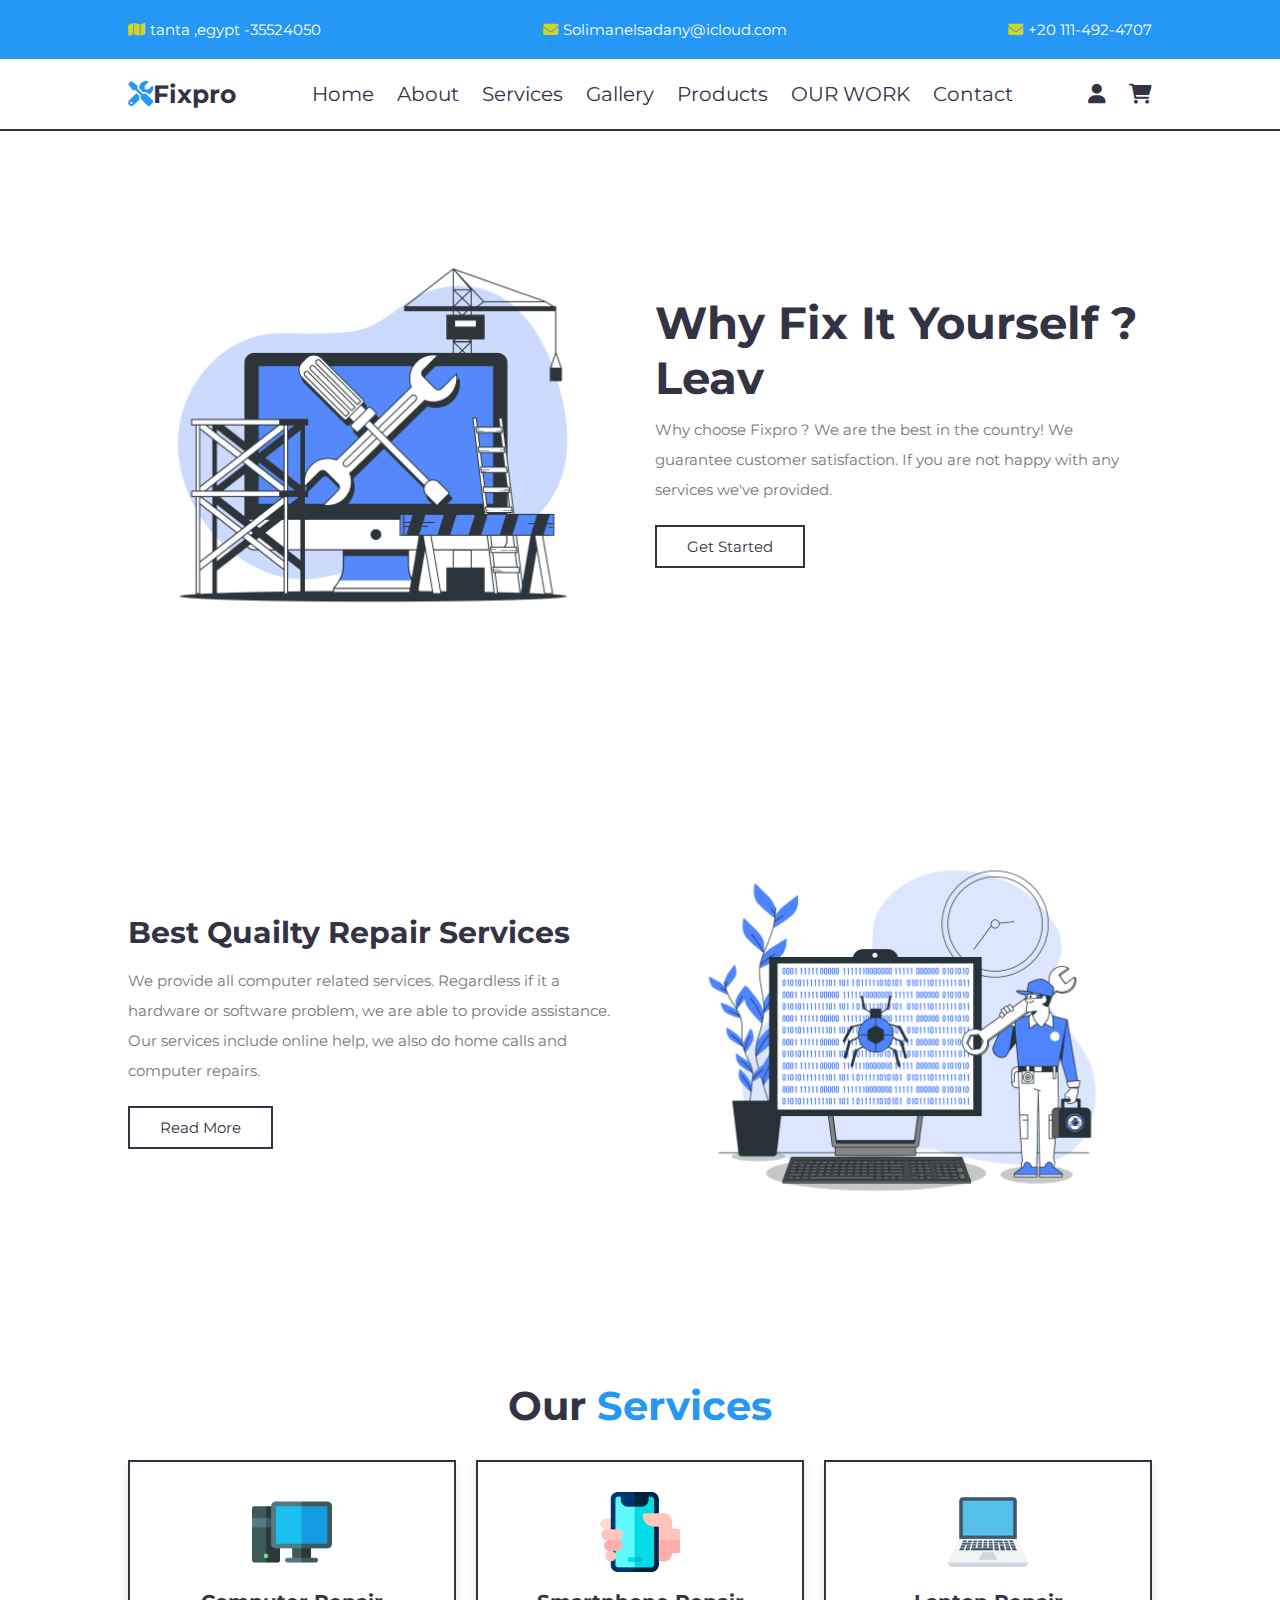
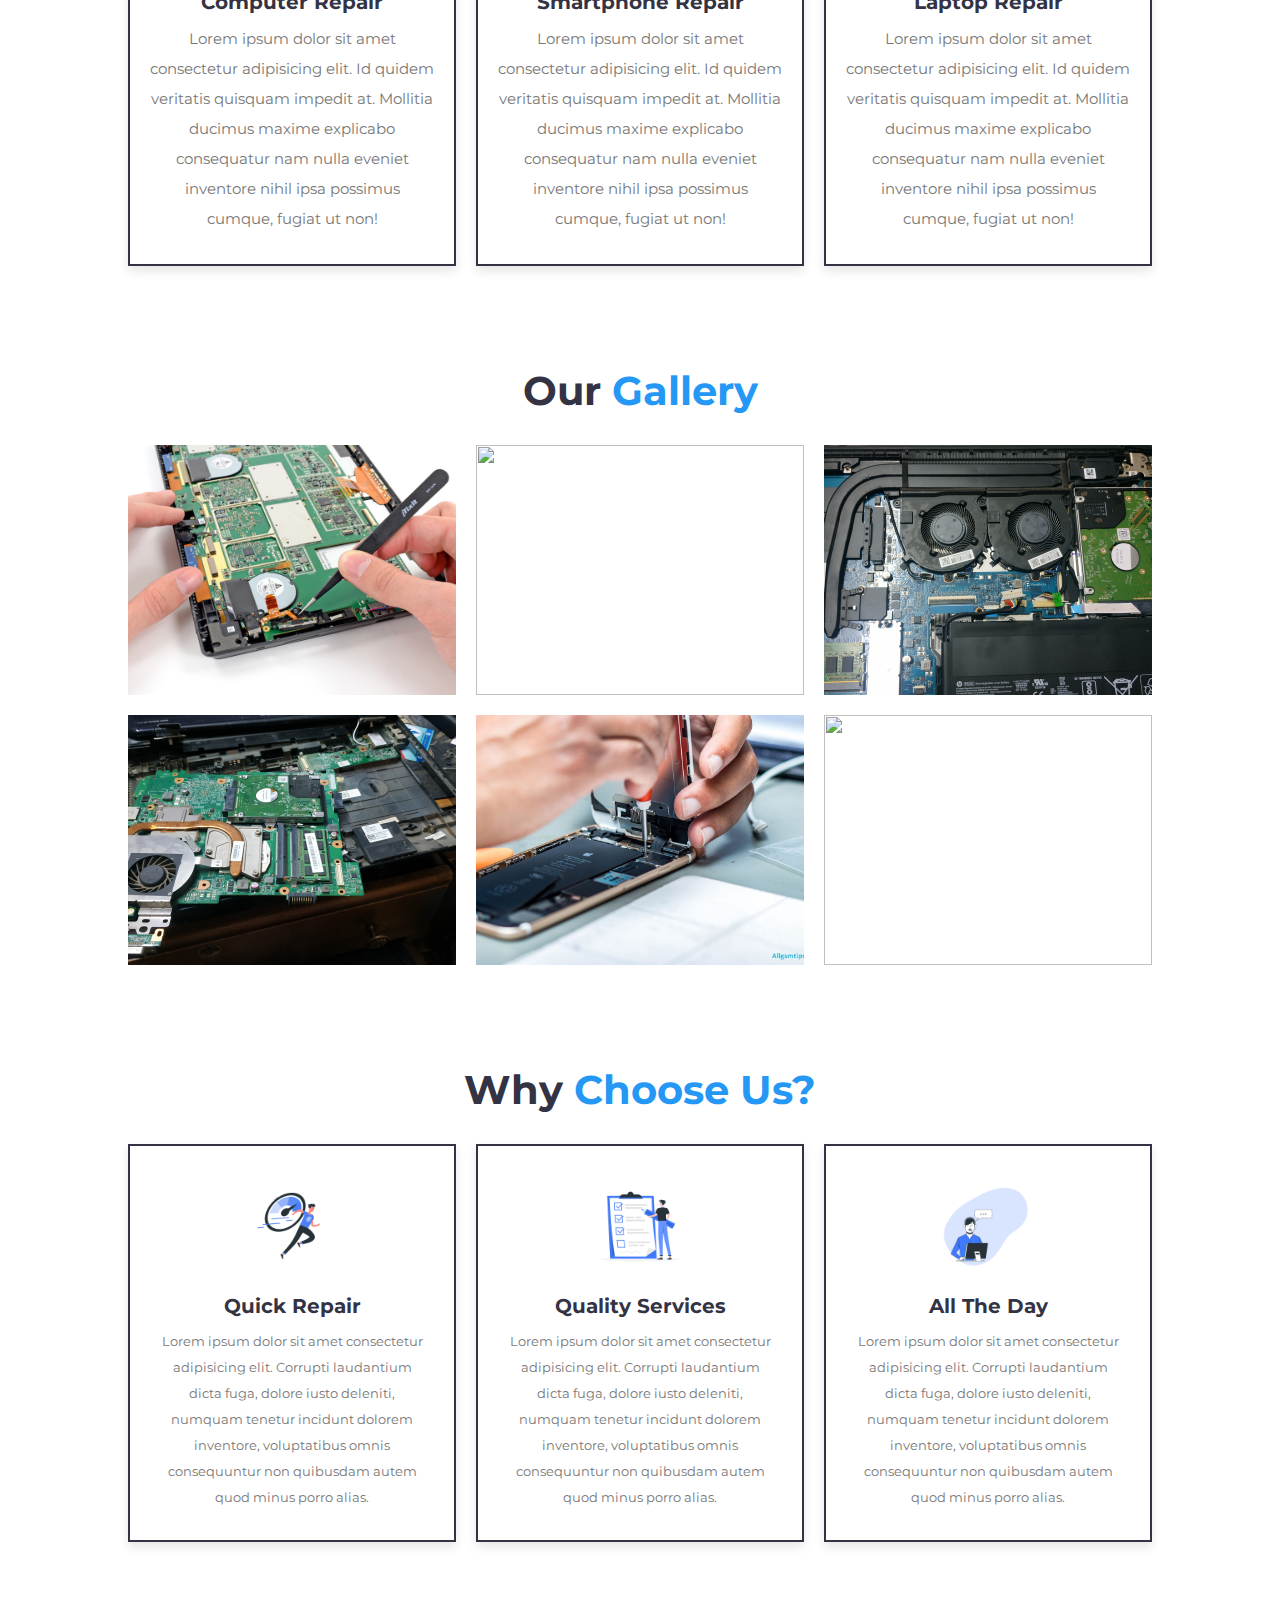
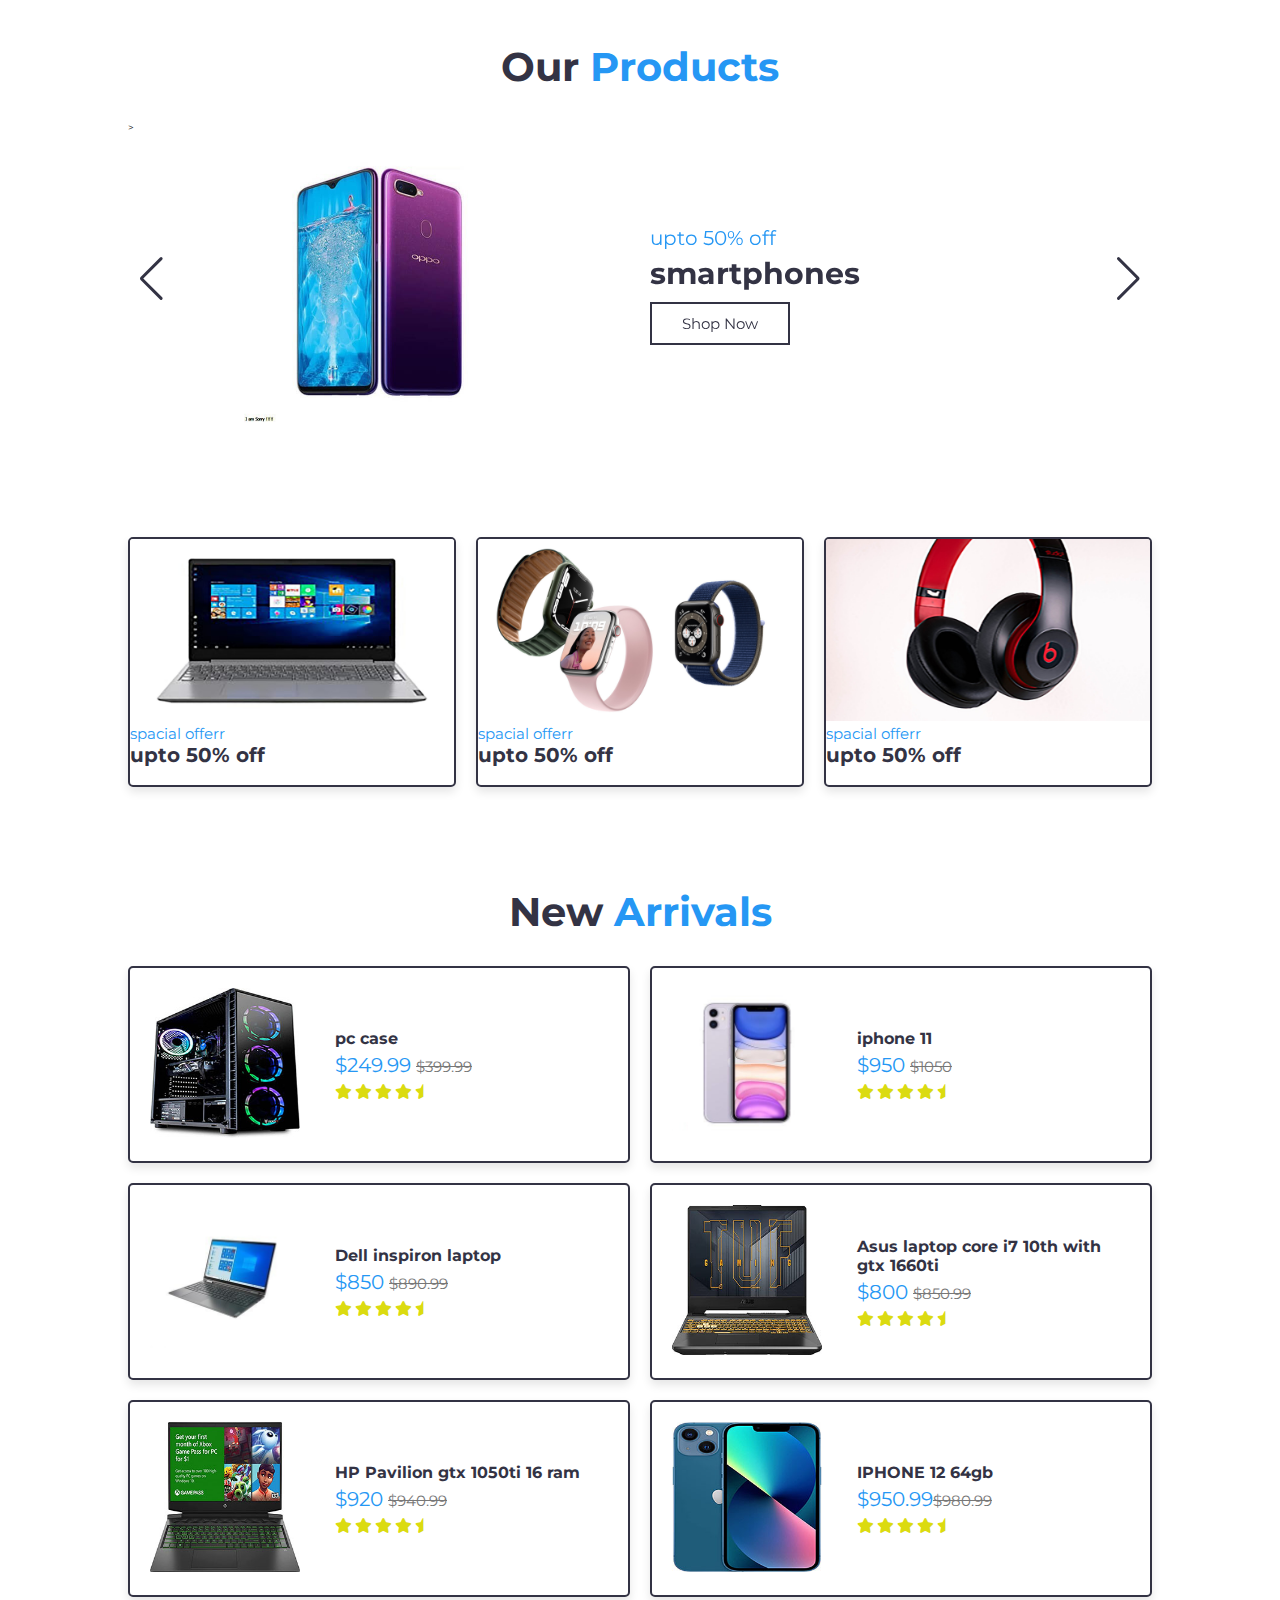
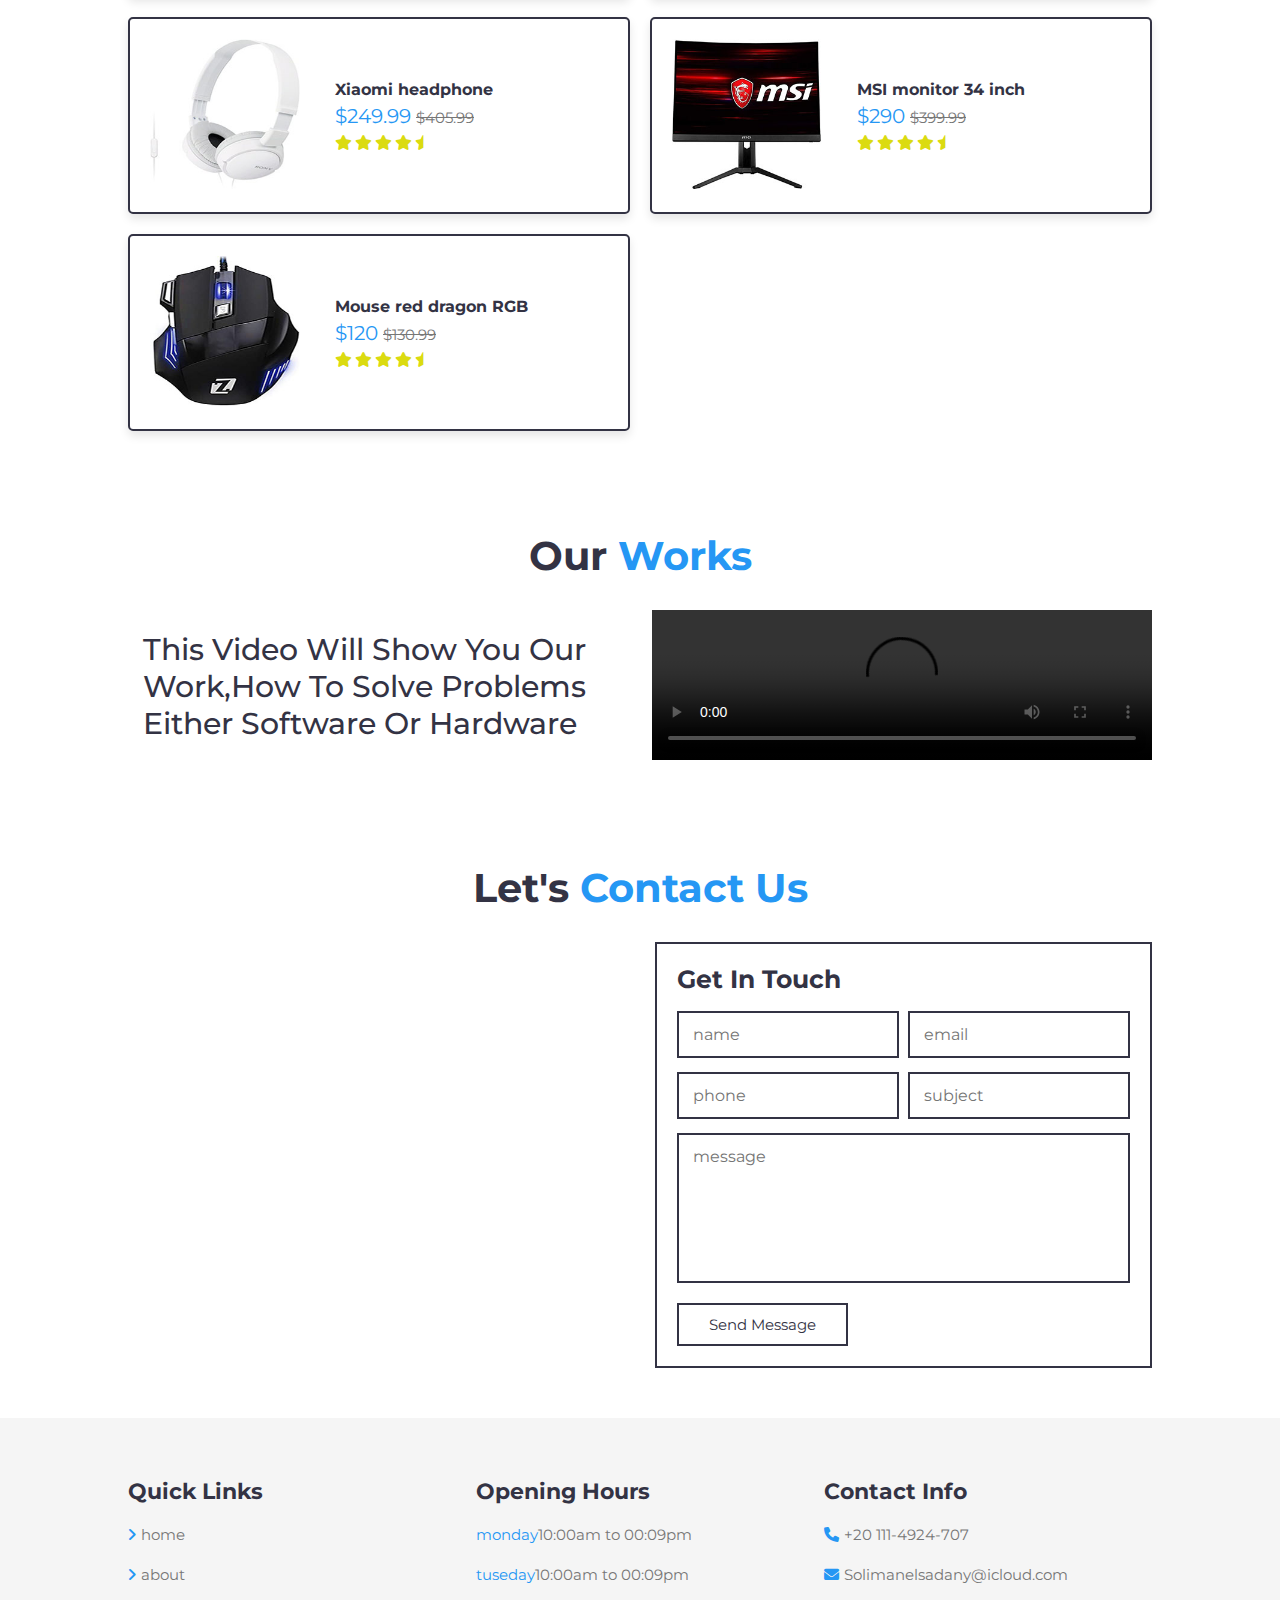
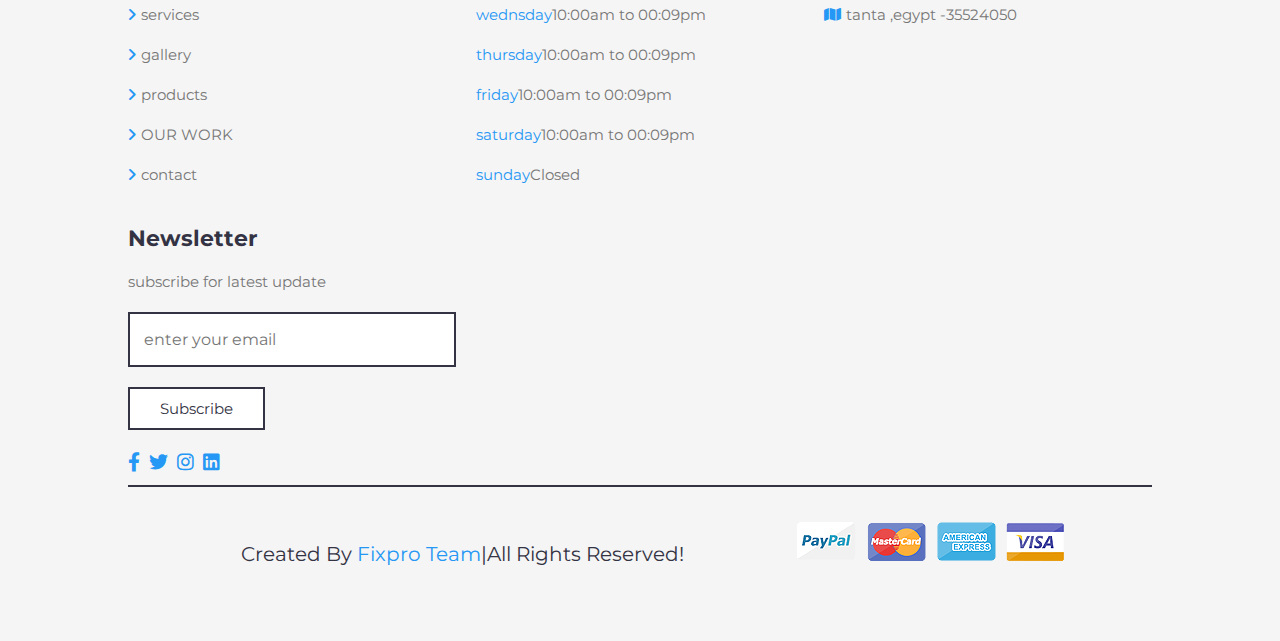
==== index.html @ 8be653c5 "firstly" ====
<!DOCTYPE html>
<html lang="en">
<head>
    <meta charset="UTF-8">
    <meta http-equiv="X-UA-Compatible" content="IE=edge">
    <meta name="viewport" content="width=device-width, initial-scale=1.0">
    <title>Fix pro</title>
    <link rel="stylesheet" href="style/style.css">
    <!-- font awsome cdn link -->

    <link rel="stylesheet" href="https://cdnjs.cloudflare.com/ajax/libs/font-awesome/6.0.0/css/all.min.css">
    <link rel="stylesheet" href="https://cdnjs.cloudflare.com/ajax/libs/lightgallery-js/1.4.0/css/lightgallery.min.css">

    <!-- swiper cdn -->
    <link rel="stylesheet" href="https://unpkg.com/swiper/swiper-bundle.min.css"/>
</head>
<body>
    
<!-- header stars -->
    <header class="header">
        <div class="content-info">
            <p><i class="fas fa-map"></i>tanta ,egypt -35524050</p>
            <p><i class="fas fa-envelope"></i>Solimanelsadany@icloud.com</p>
            <p><i class="fas fa-envelope"></i>+20 111-492-4707</p>
        </div>

        <nav class="navbar">
            <a href="#" class="logo"><i class="fas fa-tools"></i>fixpro</a>
            <div class="links">
                <div></div>
                <a href="#home">home</a>    
                <a href="#about">about</a>
                <a href="#services">services</a>    
                <a href="#gallery">gallery</a>
                <a href="#products">products</a>
                <a href="#ourwork">OUR WORK</a>    
                <a href="#contact">contact</a>       
            </div>
            <div class="links">
                <a href="login.html" class="fas fa-user"></a>        
                <a href="cart.html" class="fas fa-shopping-cart"></a>        
            </div>

            <div id="menu-btn" class="fa fa-bars"></div>
        </nav>
    </header>
<!-- header ends -->

<!-- home section starts -->
<section class="home" id="home">
    <div class="image">
        <img src="images/Maintenance-bro.png" alt="">
    </div>
    <div class="content">
        <h3>Why fix it yourself ? <span class="span"></span> </h3>
        <p>Why choose Fixpro ? We are the best in the country! We guarantee customer satisfaction. If you are not happy with any services we've provided.</p>
        <a href="start.html" class="btn">get started</a>
    </div>
</section>
<!-- home section ends -->
<!-- about section starts -->
    <section class="about" id="about">
    <div class="content">
        <h3>best quailty Repair services</h3>
        <p>
            We provide all computer related services. Regardless if it a hardware or software problem, we are able to provide assistance. Our services include online help, we also do home calls and computer repairs.</p>
        <a href="quailty.html" class="btn">Read more</a>
    </div>
    <div class="image">
        <img src="images/Bug fixing-bro.png" alt="">
    </div>
    </section>
<!--about section ends -->
<!-- services section starts -->
    <section class="services" id="services">
        <h1 class="heading">Our <span>Services</span></h1>
        <div class="box-container">
            <div class="box">
                <img src="images/computer.png" alt="">
                <h3>Computer Repair</h3>
                <p>Lorem ipsum dolor sit amet consectetur adipisicing elit. Id quidem veritatis quisquam impedit at. Mollitia ducimus maxime explicabo consequatur nam nulla eveniet inventore nihil ipsa possimus cumque, fugiat ut non!</p>
            </div>
            <div class="box">
                <img src="images/smartphone.png" alt="">
                <h3>Smartphone Repair</h3>
                <p>Lorem ipsum dolor sit amet consectetur adipisicing elit. Id quidem veritatis quisquam impedit at. Mollitia ducimus maxime explicabo consequatur nam nulla eveniet inventore nihil ipsa possimus cumque, fugiat ut non!</p>
            </div>
            <div class="box">
                <img src="images/laptop.png" alt="">
                <h3>Laptop Repair</h3>
                <p>Lorem ipsum dolor sit amet consectetur adipisicing elit. Id quidem veritatis quisquam impedit at. Mollitia ducimus maxime explicabo consequatur nam nulla eveniet inventore nihil ipsa possimus cumque, fugiat ut non!</p>
            </div>
        </div>
    </section>
    <!-- services section ends -->

    <!-- gallery section starts  -->
    <section class="gallery" id="gallery">
        <h1 class="heading">our <span>gallery</span></h1>
        <div class="gallery-container">
            <a class="box" href="images/1fe51b090f5f42529475654.mobile-gallery-large.jpg"><img src="images/1fe51b090f5f42529475654.mobile-gallery-large.jpg" alt=""></a>
            <a class="box" href="images/hand-that-uses-angled-esd-tweezers-remove-dust-from-electronic-boards-broken-slim-computer-laptop-fix-it-make-work-again.jpg"><img src="images/hand-that-uses-angled-esd-tweezers-remove-dust-from-electronic-boards-broken-slim-computer-laptop-fix-it-make-work-again.jpg" alt=""></a>
            <a class="box" href="images/IMG-20201003-WA0002.jpg"><img src="images/IMG-20201003-WA0002.jpg" alt=""></a>
            <a class="box" href="images/fix.jpg"><img src="images/fix.jpg" alt=""></a>
            <a class="box" href="images/istockphoto-624750862-612x612.jpg"><img src="images/istockphoto-624750862-612x612.jpg" alt=""></a>
            <a class="box" href="images/pexels-elias-gamez-10558598.jpg"><img src="images/pexels-elias-gamez-10558598.jpg" alt=""></a>
        </div>
    </section>
    <!-- gallery section ends  -->
    <!-- facilities section starts -->
    <section class="facilities">
        <h1 class="heading">Why <span>choose us?</span></h1>
        <div class="boxx-container">
            <div class="box">
                <img src="images/Fast loading-rafiki (1).png" alt="">
                <h3>quick repair</h3>
                <p>Lorem ipsum dolor sit amet consectetur adipisicing elit. Corrupti laudantium dicta fuga, dolore iusto deleniti, numquam tenetur incidunt dolorem inventore, voluptatibus omnis consequuntur non quibusdam autem quod minus porro alias.</p>
            </div>

            <div class="box">
                <img src="images/Checklist-rafiki.png" alt="">
                <h3>quality services</h3>
                <p>Lorem ipsum dolor sit amet consectetur adipisicing elit. Corrupti laudantium dicta fuga, dolore iusto deleniti, numquam tenetur incidunt dolorem inventore, voluptatibus omnis consequuntur non quibusdam autem quod minus porro alias.</p>
            </div>

            <div class="box">
                <img src="images/call-center-2135513.png" alt="">
                <h3>All the day</h3>
                <p>Lorem ipsum dolor sit amet consectetur adipisicing elit. Corrupti laudantium dicta fuga, dolore iusto deleniti, numquam tenetur incidunt dolorem inventore, voluptatibus omnis consequuntur non quibusdam autem quod minus porro alias.</p>
            </div>
        </div>
    </section>
    <!-- facilities section ends -->
    <!-- Products section starts -->
    <section class="products" id="products">
        <h1 class="heading">our <span>products</span></h1>
        <div class="swiper mySwiper">>
            <div class="swiper-wrapper">
                <div class="swiper-slide slider">
                    <div class="image">
                        <img src="images/product-1.jpg" alt="">
                    </div>
                    <div class="content">
                        <span>upto 50% off</span>
                        <h3>smartphones</h3>
                        <a href="quailty.html" class="btn">shop now</a>
                    </div>
                </div>

                <div class="swiper-slide slider">
                    <div class="image">
                        <img class="edit" src="images/home.jpg" alt="">
                    </div>
                    <div class="content">
                        <span>upto 50% off</span>
                        <h3>smartwatch</h3>
                        <a href="quailty.html" class="btn">shop now</a>
                    </div>
                </div>
                <div class="swiper-slide slider">
                    <div class="image">
                        <img src="images/Inkedhome-img-3_LI.jpg" alt="">
                    </div>
                    <div class="content">
                        <span>upto 50% off</span>
                        <h3>headphones</h3>
                        <a href="quailty.html" class="btn">shop now</a>
                    </div>
                </div>
            </div>
            <div class="swiper-button-next"></div>
            <div class="swiper-button-prev"></div>
        </div>
    </section>

    <!-- Products section ends -->
    <!-- banner section starts -->
    <section class="banner">
        <div class="box-container">
            <a href="quailty.html" class="box">
                <img src="images/laptop1_.jpg" alt="">
                <div class="content">
                    <span>spacial offerr</span>
                    <h3>upto 50% off </h3>
                </div>
            </a>
            <a href="quailty.html" class="box">
                <img src="images/s.jpg" alt="">
                <div class="content">
                    <span>spacial offerr</span>
                    <h3>upto 50% off </h3>
                </div>
            </a>
            <a href="quailty.html" class="box">
                <img src="images/ss-.jpg" alt="">
                <div class="content">
                    <span>spacial offerr</span>
                    <h3>upto 50% off </h3>
                </div>
            </a>
        </div>
    </section>
    <!-- banner section ends -->
    <!-- arrivals section starts -->
    <section class="arrivals">
        <h1 class="heading"> new <span>arrivals</span></h1>
        <div class="box-container">
            <div class="box">
                <div class="image">
                    <img src="images/setup.jpg" class="main-img" alt="">
                    <img src="images/setup1.jpg" class="hover-img" alt="">
                </div>    
                <div class="content">
                    <h3>pc case</h3>
                    <div class="price">$249.99 <span>$399.99</span></div>
                    <div class="starts">
                        <i class="fas fa-star"></i>
                        <i class="fas fa-star"></i>
                        <i class="fas fa-star"></i>
                        <i class="fas fa-star"></i>
                        <i class="fas fa-star-half"></i>
                    </div>
                </div>
            </div>

            <div class="box">
                <div class="image">
                    <img src="images/Inkedarrival-3_LI.jpg" class="main-img" alt="">
                    <img src="images/Inkedarrival-3-hover_LI.jpg" class="hover-img" alt="">
                </div>    
                <div class="content">
                    <h3>iphone 11</h3>
                    <div class="price">$950 <span>$1050</span></div>
                    <div class="starts">
                        <i class="fas fa-star"></i>
                        <i class="fas fa-star"></i>
                        <i class="fas fa-star"></i>
                        <i class="fas fa-star"></i>
                        <i class="fas fa-star-half"></i>
                    </div>
                </div>
            </div>

            <div class="box">
                <div class="image">
                    <img src="images/Inkedarrival-2_LI.jpg" class="main-img" alt="">
                    <img src="images/Inkedarrival-2-hover_LI.jpg" class="hover-img" alt="">
                </div>    
                <div class="content">
                    <h3>Dell inspiron laptop</h3>
                    <div class="price">$850 <span>$890.99</span></div>
                    <div class="starts">
                        <i class="fas fa-star"></i>
                        <i class="fas fa-star"></i>
                        <i class="fas fa-star"></i>
                        <i class="fas fa-star"></i>
                        <i class="fas fa-star-half"></i>
                    </div>
                </div>
            </div>

            <div class="box">
                <div class="image">
                    <img src="images/setup2_.jpg" class="main-img" alt="">
                    <img src="images/setup2-hovor.jpg" class="hover-img" alt="">
                </div>    
                <div class="content">
                    <h3>Asus laptop core i7 10th with gtx 1660ti</h3>
                    <div class="price">$800 <span>$850.99</span></div>
                    <div class="starts">
                        <i class="fas fa-star"></i>
                        <i class="fas fa-star"></i>
                        <i class="fas fa-star"></i>
                        <i class="fas fa-star"></i>
                        <i class="fas fa-star-half"></i>
                    </div>
                </div>
            </div>
            
            <div class="box">
                <div class="image">
                    <img src="images/setup3.jpg" class="main-img" alt="">
                    <img src="images/setup3-hovor.jpg" class="hover-img" alt="">
                </div>    
                <div class="content">
                    <h3>HP Pavilion gtx 1050ti 16 ram</h3>
                    <div class="price">$920 <span>$940.99</span></div>
                    <div class="starts">
                        <i class="fas fa-star"></i>
                        <i class="fas fa-star"></i>
                        <i class="fas fa-star"></i>
                        <i class="fas fa-star"></i>
                        <i class="fas fa-star-half"></i>
                    </div>
                </div>
            </div>

            <div class="box">
                <div class="image">
                    <img src="images/setup4.jpg" class="main-img" alt="">
                    <img src="images/setup4-hovor.jpg" class="hover-img" alt="">
                </div>    
                <div class="content">
                    <h3>IPHONE 12 64gb</h3>
                    <div class="price">$950.99<span>$980.99</span></div>
                    <div class="starts">
                        <i class="fas fa-star"></i>
                        <i class="fas fa-star"></i>
                        <i class="fas fa-star"></i>
                        <i class="fas fa-star"></i>
                        <i class="fas fa-star-half"></i>
                    </div>
                </div>
            </div>

            <div class="box">
                <div class="image">
                    <img src="images/setup5.jpg" class="main-img" alt="">
                    <img src="images/setup5-hovor.jpg" class="hover-img" alt="">
                </div>    
                <div class="content">
                    <h3>Xiaomi headphone </h3>
                    <div class="price">$249.99 <span>$405.99</span></div>
                    <div class="starts">
                        <i class="fas fa-star"></i>
                        <i class="fas fa-star"></i>
                        <i class="fas fa-star"></i>
                        <i class="fas fa-star"></i>
                        <i class="fas fa-star-half"></i>
                    </div>
                </div>
            </div>

            <div class="box">
                <div class="image">
                    <img src="images/setup6.jpg" class="main-img" alt="">
                    <img src="images/setup6-hovor.jpg" class="hover-img" alt="">
                </div>    
                <div class="content">
                    <h3>MSI monitor 34 inch</h3>
                    <div class="price">$290 <span>$399.99</span></div>
                    <div class="starts">
                        <i class="fas fa-star"></i>
                        <i class="fas fa-star"></i>
                        <i class="fas fa-star"></i>
                        <i class="fas fa-star"></i>
                        <i class="fas fa-star-half"></i>
                    </div>
                </div>
            </div>

            <div class="box">
                <div class="image">
                    <img src="images/setup7.jpg" class="main-img" alt="">
                    <img src="images/setup7-hovor.jpg" class="hover-img" alt="">
                </div>    
                <div class="content">
                    <h3>Mouse red dragon RGB</h3>
                    <div class="price">$120 <span>$130.99</span></div>
                    <div class="starts">
                        <i class="fas fa-star"></i>
                        <i class="fas fa-star"></i>
                        <i class="fas fa-star"></i>
                        <i class="fas fa-star"></i>
                        <i class="fas fa-star-half"></i>
                    </div>
                </div>
            </div>

        </div>
    </section>
    <!-- arrivals section ends -->
    <!-- ourworks section starts -->
    <section class="ourwork" id="ourwork">
        <h1 class="heading">Our <span>Works</span></h1>
        <div class="box-container">
            <p class="vdescription"> this video will show you our work,how to solve problems either software or hardware  </p>
            <div class="box">
                <video width="400" controls>
                    <source src="videoes/WhatsApp Video 2022-03-22 at 10.55.07 PM.mp4" type="video/mp4">
                    <source src="videoes/WhatsApp Video 2022-03-22 at 10.55.07 PM.mp4" type="video/ogg">
                    Your browser does not support HTML5 video.
                </video>
            </div>
        </div>
    </section>
    <!-- ourwork section ends -->
    <!-- contact section stars -->
    <section id="contact">
        <h1 class="heading">let's <span> contact us</span></h1>
        <div class="row">
            <iframe class="map" src="https://www.google.com/maps/embed?pb=!1m18!1m12!1m3!1d3427.942365729713!2d31.012961314903905!3d30.776196990588048!2m3!1f0!2f0!3f0!3m2!1i1024!2i768!4f13.1!3m3!1m2!1s0x14f7c93e197296b5%3A0x9731fe3a21708569!2sTanta%20University%20Towers!5e0!3m2!1sen!2seg!4v1646692253032!5m2!1sen!2seg" allowfullscreen="" loading="lazy"></iframe>
            <form action="https://formspree.io/f/xnqwveno" method="post"> 
                <h3>get in touch</h3>
                <div class="inputBox">
                    <input type="text" placeholder= "name" name="name" id="">
                    <input type="email" placeholder= "email" name="email" id="">
                </div>
                <div class="inputBox">
                    <input type="number" placeholder= "phone" name="number" id="">
                    <input type="text" placeholder= "subject" name="subject" id="">
                </div>
                <textarea name="descrition the proplem" placeholder="message" id="" cols="30" rows="10"></textarea>
                <input type="submit" value="send message" class="btn">
            </form>
        </div>
    </section>
    <!-- contact section ends -->
    <!-- footer section starts -->
    <section class="footer">
        <div class="box-container">
            <div class="box">
                <h3>quick links</h3>
                <a class="link" href="#home"><i class="fas fa-angle-right"></i>home</a>    
                <a class="link" href="#about"><i class="fas fa-angle-right"></i>about</a>
                <a class="link" href="#services"><i class="fas fa-angle-right"></i>services</a>    
                <a class="link" href="#gallery"><i class="fas fa-angle-right"></i>gallery</a>
                <a class="link" href="#products"><i class="fas fa-angle-right"></i>products</a>
                <a class="link" href="#ourwork"><i class="fas fa-angle-right"></i>OUR WORK</a>    
                <a class="link" href="#contact"><i class="fas fa-angle-right"></i>contact</a>  
            </div>
            <div class="box">
                <h3>opening hours</h3>
                <p><span>monday</span>10:00am to 00:09pm</p>
                <p><span>tuseday</span>10:00am to 00:09pm</p>
                <p><span>wednsday</span>10:00am to 00:09pm</p>
                <p><span>thursday</span>10:00am to 00:09pm</p>
                <p><span>friday</span>10:00am to 00:09pm</p>
                <p><span>saturday</span>10:00am to 00:09pm</p>
                <p><span>sunday</span>Closed</p>
            </div>
            <div class="box">
                <h3>contact info</h3>
                <a class="link" href="#"><i class="fas fa-phone"></i>+20 111-4924-707</a>
                <a class="link" href="#"><i class="fas fa-envelope"></i>Solimanelsadany@icloud.com</a>
                <a class="link" href="#"><i class="fas fa-map"></i>tanta ,egypt -35524050</a>
            </div>

            <div class="box">
                <h3>newsletter</h3>
                <p>subscribe for latest update </p>
                <form action="">
                    <input type="email" placeholder="enter your email" name="" class="email">
                    <input type="submit" value="subscribe" class="btn">
                </form>
                <div class="share">
                    <a href="#"><i class="fab fa-facebook-f"></i></a>
                    <a href="#"><i class="fab fa-twitter"></i></a>
                    <a href="#"><i class="fab fa-instagram"></i></a>
                    <a href="#"><i class="fab fa-linkedin"></i></a>
                </div>
            </div>
        </div>

        <div class="credit">
            <p> created by <span>fixpro team</span>|all rights reserved!</p>
            <img src="images/card_img.png" alt="">
        </div>
    </section>
    <!-- footer section ends -->
    
    <script src="https://cdnjs.cloudflare.com/ajax/libs/lightgallery-js/1.4.0/js/lightgallery.min.js"></script>
    <!-- custom js file -->
    <script src="app.js"></script>
    <script>
        lightGallery(document.querySelector('.gallery .gallery-container'));
    </script>
    <script src="https://unpkg.com/swiper/swiper-bundle.min.js"></script>
    <!-- swiper products -->
    <script>
        var swiper = new Swiper(".mySwiper", {
        loop:true,
        grabCursor:true,
        navigation: {
            nextEl: ".swiper-button-next",
            prevEl: ".swiper-button-prev",
        },
    });
    </script>
    
</body>
</html>
---- style/style.css ----
@import url("https://fonts.googleapis.com/css2?family=Montserrat:wght@100;200;300;400;500;600&display=swap");
* {
  font-family: 'Montserrat',sans-serif;
  margin: 0;
  padding: 0;
  -webkit-box-sizing: border-box;
          box-sizing: border-box;
  outline: none;
  border: none;
  text-decoration: none;
  -webkit-transition: all 0.2s linear;
  transition: all 0.2s linear;
}

html {
  font-size: 62.5%;
  overflow-x: hidden;
  scroll-behavior: smooth;
  scroll-padding-top: 6rem;
}

html::-webkit-scrollbar {
  width: 1rem;
}

html::-webkit-scrollbar-track {
  background: #fff;
}

html::-webkit-scrollbar-thumb {
  background: #2597f4;
  border-radius: 5rem;
}

section {
  padding: 5rem 10%;
}

.heading {
  text-align: center;
  margin-bottom: 3rem;
  font-size: 4rem;
  text-transform: capitalize;
  color: #334;
}

.heading span {
  color: #2597f4;
}

.btn {
  display: inline-block;
  margin-top: 1rem;
  padding: 1rem 3rem;
  cursor: pointer;
  font-size: 1.5rem;
  text-transform: capitalize;
  color: #334;
  border: 0.2rem solid #334;
  background: #fff;
}

.btn:hover {
  background: #2597f4;
  border-color: #2597f4;
  color: #fff;
}

@-webkit-keyframes fadeIn {
  0% {
    -webkit-transform: scale(0.5);
            transform: scale(0.5);
    opacity: 0;
  }
}

@keyframes fadeIn {
  0% {
    -webkit-transform: scale(0.5);
            transform: scale(0.5);
    opacity: 0;
  }
}

.header .content-info {
  padding: 2rem 10%;
  display: -webkit-box;
  display: -ms-flexbox;
  display: flex;
  -webkit-box-align: center;
      -ms-flex-align: center;
          align-items: center;
  -webkit-box-pack: justify;
      -ms-flex-pack: justify;
          justify-content: space-between;
  background: #2597f4;
}

.header .content-info p {
  font-size: 1.5rem;
  color: #fff;
}

.header .content-info p i {
  padding-right: .5rem;
  color: #d3d322;
}

.header .navbar {
  padding: 2rem 10%;
  display: -webkit-box;
  display: -ms-flexbox;
  display: flex;
  -webkit-box-align: center;
      -ms-flex-align: center;
          align-items: center;
  -webkit-box-pack: justify;
      -ms-flex-pack: justify;
          justify-content: space-between;
  background: #fff;
  border-bottom: 0.2rem solid #334;
  position: relative;
  z-index: 1000;
}

.header .navbar.active {
  position: fixed;
  top: 0;
  left: 0;
  right: 0;
  border-bottom: none;
  -webkit-box-shadow: 0 0.5rem 1rem rgba(0, 0, 0, 0.1);
          box-shadow: 0 0.5rem 1rem rgba(0, 0, 0, 0.1);
}

.header .navbar .logo {
  font-size: 2.5rem;
  text-transform: capitalize;
  color: #334;
  font-weight: bolder;
}

.header .navbar .logo i {
  color: #2597f4;
}

.header .navbar .links a {
  margin-left: 2rem;
  font-size: 2rem;
  text-transform: capitalize;
  color: #334;
}

.header .navbar .links a:hover {
  text-decoration: underline;
  color: #2597f4;
}

.header #menu-btn {
  font-size: 3rem;
  cursor: pointer;
  color: #334;
  display: none;
}

.home {
  display: -webkit-box;
  display: -ms-flexbox;
  display: flex;
  -webkit-box-align: center;
      -ms-flex-align: center;
          align-items: center;
  -ms-flex-wrap: wrap;
      flex-wrap: wrap;
  gap: 3rem;
}

.home .image {
  -webkit-box-flex: 1;
      -ms-flex: 1 1 42rem;
          flex: 1 1 42rem;
}

.home .image img {
  width: 100%;
}

.home .content {
  -webkit-box-flex: 1;
      -ms-flex: 1 1 42rem;
          flex: 1 1 42rem;
}

.home .content h3 {
  font-size: 4.5rem;
  text-transform: capitalize;
  color: #334;
}

.home .content p {
  font-size: 1.5rem;
  line-height: 2;
  color: #777;
  padding: 1rem 0;
}

.about {
  display: -webkit-box;
  display: -ms-flexbox;
  display: flex;
  -webkit-box-align: center;
      -ms-flex-align: center;
          align-items: center;
  -ms-flex-wrap: wrap-reverse;
      flex-wrap: wrap-reverse;
  gap: 3rem;
}

.about .image {
  -webkit-box-flex: 1;
      -ms-flex: 1 1 40rem;
          flex: 1 1 40rem;
}

.about .image img {
  width: 100%;
}

.about .content {
  -webkit-box-flex: 1;
      -ms-flex: 1 1 40rem;
          flex: 1 1 40rem;
}

.about .content h3 {
  font-size: 3rem;
  text-transform: capitalize;
  color: #334;
  padding-bottom: .5rem;
}

.about .content p {
  font-size: 1.5rem;
  line-height: 2;
  color: #777;
  padding: 1rem 0;
}

.services .box-container {
  display: -ms-grid;
  display: grid;
  -ms-grid-columns: (minmax(30rem, 1fr))[auto-fit];
      grid-template-columns: repeat(auto-fit, minmax(30rem, 1fr));
  gap: 2rem;
}

.services .box-container .box {
  text-align: center;
  background-color: #fff;
  border: 0.2rem solid #334;
  -webkit-box-shadow: 0 0.5rem 1rem rgba(0, 0, 0, 0.1);
          box-shadow: 0 0.5rem 1rem rgba(0, 0, 0, 0.1);
  padding: 3rem 2rem;
  cursor: pointer;
}

.services .box-container .box:hover {
  background: #2597f4;
}

.services .box-container .box:hover h3 {
  color: #fff;
}

.services .box-container .box:hover p {
  color: #fff;
}

.services .box-container .box img {
  height: 8rem;
  margin-bottom: .5rem;
}

.services .box-container .box h3 {
  font-size: 2rem;
  text-transform: capitalize;
  color: #334;
  padding: 1rem 0;
}

.services .box-container .box p {
  font-size: 1.5rem;
  line-height: 2;
  color: #777;
}

.gallery .gallery-container {
  display: -ms-grid;
  display: grid;
  -ms-grid-columns: (minmax(30rem, 1fr))[auto-fit];
      grid-template-columns: repeat(auto-fit, minmax(30rem, 1fr));
  gap: 2rem;
}

.gallery .gallery-container .box {
  height: 25rem;
  overflow: hidden;
}

.gallery .gallery-container .box:hover img {
  -webkit-transform: scale(1.1);
          transform: scale(1.1);
}

.gallery .gallery-container .box img {
  height: 100%;
  width: 100%;
  -o-object-fit: cover;
     object-fit: cover;
}

.facilities .boxx-container {
  display: -ms-grid;
  display: grid;
  -ms-grid-columns: (minmax(30rem, 1fr))[auto-fit];
      grid-template-columns: repeat(auto-fit, minmax(30rem, 1fr));
  gap: 2rem;
}

.facilities .boxx-container .box {
  background-color: #fff;
  padding: 3rem;
  text-align: center;
  border: 0.2rem solid #334;
  -webkit-box-shadow: 0 0.5rem 1rem rgba(0, 0, 0, 0.1);
          box-shadow: 0 0.5rem 1rem rgba(0, 0, 0, 0.1);
}

.facilities .boxx-container .box:hover {
  background-color: #2597f4;
}

.facilities .boxx-container .box:hover h3 {
  color: #fff;
}

.facilities .boxx-container .box:hover p {
  color: #fff;
}

.facilities .boxx-container .box img {
  height: 10rem;
  margin-bottom: .5rem;
}

.facilities .boxx-container .box h3 {
  padding: 1rem 0;
  font-size: 2rem;
  text-transform: capitalize;
  color: #334;
}

.facilities .boxx-container .box p {
  font-size: 1.3rem;
  line-height: 2;
  color: #777;
}

.products {
  background-color: #fff;
}

.products .slider {
  display: -webkit-box;
  display: -ms-flexbox;
  display: flex;
  -webkit-box-align: center;
      -ms-flex-align: center;
          align-items: center;
  -ms-flex-wrap: wrap;
      flex-wrap: wrap;
  gap: 2rem;
}

.products .slider .image {
  -webkit-box-flex: 1;
      -ms-flex: 1 1 42rem;
          flex: 1 1 42rem;
  text-align: center;
}

.products .slider .image img {
  height: 30rem;
}

.products .slider .content {
  -webkit-box-flex: 1;
      -ms-flex: 1 1 42rem;
          flex: 1 1 42rem;
}

.products .slider .content span {
  font-size: 2rem;
  color: #2597f4;
}

.products .slider .content h3 {
  padding-top: .5rem;
  color: #334;
  font-size: 3rem;
}

.swiper-button-next::after,
.swiper-button-prev::after {
  font-size: 3rem;
  color: #334;
}

.banner .box-container {
  display: -ms-grid;
  display: grid;
  -ms-grid-columns: (minmax(31rem, 1fr))[auto-fit];
      grid-template-columns: repeat(auto-fit, minmax(31rem, 1fr));
  gap: 2rem;
}

.banner .box-container .box {
  position: relative;
  height: 25rem;
  border: 0.2rem solid #334;
  border-radius: .5rem;
  overflow: hidden;
  -webkit-box-shadow: 0 0.5rem 1rem rgba(0, 0, 0, 0.1);
          box-shadow: 0 0.5rem 1rem rgba(0, 0, 0, 0.1);
}

.banner .box-container .box:hover img {
  -webkit-transform: scale(1.1);
          transform: scale(1.1);
}

.banner .box-container .box img {
  width: 100%;
  -o-object-fit: cover;
     object-fit: cover;
}

.banner .box-container .box .content {
  position: absolute;
  top: 75%;
  left: 5;
}

.banner .box-container .box .content span {
  font-size: 1.5rem;
  color: #2597f4;
}

.banner .box-container .box .content h3 {
  font-size: 2rem;
  color: #334;
}

@-webkit-keyframes example {
  0% {
    -webkit-transform: scale(0.5);
            transform: scale(0.5);
    opacity: 0;
  }
}

@keyframes example {
  0% {
    -webkit-transform: scale(0.5);
            transform: scale(0.5);
    opacity: 0;
  }
}

.arrivals .box-container {
  display: -ms-grid;
  display: grid;
  -ms-grid-columns: (minmax(33rem, 1fr))[auto-fit];
      grid-template-columns: repeat(auto-fit, minmax(33rem, 1fr));
  gap: 2rem;
}

.arrivals .box-container .box {
  cursor: pointer;
  border-radius: .5rem;
  border: 0.2rem solid #334;
  padding: 2rem;
  -webkit-box-shadow: 0 0.5rem 1rem rgba(0, 0, 0, 0.1);
          box-shadow: 0 0.5rem 1rem rgba(0, 0, 0, 0.1);
  display: -webkit-box;
  display: -ms-flexbox;
  display: flex;
  -webkit-box-align: center;
      -ms-flex-align: center;
          align-items: center;
  gap: 1rem;
  background-color: #fff;
}

.arrivals .box-container .box:hover .image {
  -webkit-animation: example .5s linear;
          animation: example .5s linear;
}

.arrivals .box-container .box:hover .image .main-img {
  display: none;
}

.arrivals .box-container .box:hover .image .hover-img {
  display: inline-block;
}

.arrivals .box-container .box .image img {
  height: 15rem;
}

.arrivals .box-container .box .image .hover-img {
  display: none;
}

.arrivals .box-container .box .content {
  padding-left: 25px;
}

.arrivals .box-container .box .content h3 {
  font-size: 1.6rem;
  color: #334;
}

.arrivals .box-container .box .content .price {
  padding-top: .5rem;
  font-size: 2rem;
  color: #2597f4;
  padding-bottom: .7rem;
}

.arrivals .box-container .box .content .price span {
  font-size: 1.5rem;
  color: #777;
  text-decoration: line-through;
}

.arrivals .box-container .box .content .starts i {
  font-size: 1.5rem;
  color: #dbdb10;
}

#ourwork .box-container {
  display: -webkit-box;
  display: -ms-flexbox;
  display: flex;
  -webkit-box-pack: justify;
      -ms-flex-pack: justify;
          justify-content: space-between;
  -webkit-box-align: center;
      -ms-flex-align: center;
          align-items: center;
}

#ourwork .box-container .vdescription {
  font-size: 3rem;
  text-transform: capitalize;
  color: #334;
  font-weight: 500;
  margin: 15px;
}

#ourwork .box video {
  width: 500px;
}

#contact .row {
  display: -webkit-box;
  display: -ms-flexbox;
  display: flex;
  -ms-flex-wrap: wrap;
      flex-wrap: wrap;
  gap: 3rem;
}

#contact .row .map {
  -webkit-box-flex: 1;
      -ms-flex: 1 1 42rem;
          flex: 1 1 42rem;
  width: 100%;
}

#contact .row form {
  -webkit-box-flex: 1;
      -ms-flex: 1 1 42rem;
          flex: 1 1 42rem;
  padding: 2rem;
  border: 0.2rem solid #334;
}

#contact .row form h3 {
  font-size: 2.5rem;
  text-transform: capitalize;
  color: #334;
  padding-bottom: 1rem;
}

#contact .row form .inputBox {
  display: -webkit-box;
  display: -ms-flexbox;
  display: flex;
  -ms-flex-wrap: wrap;
      flex-wrap: wrap;
  -webkit-box-pack: justify;
      -ms-flex-pack: justify;
          justify-content: space-between;
}

#contact .row form .inputBox input {
  width: 49%;
}

#contact .row form .inputBox input, #contact .row form textarea {
  padding: 1.2rem 1.4rem;
  font-size: 1.6rem;
  color: #777;
  margin: .7rem 0;
  border: 0.2rem solid #334;
}

#contact .row form .inputBox input:focus, #contact .row form textarea:focus {
  background-color: #334;
  color: #fff;
}

#contact .row form .inputBox input:focus::-webkit-input-placeholder, #contact .row form textarea:focus::-webkit-input-placeholder {
  color: #fff;
}

#contact .row form .inputBox input:focus:-ms-input-placeholder, #contact .row form textarea:focus:-ms-input-placeholder {
  color: #fff;
}

#contact .row form .inputBox input:focus::-ms-input-placeholder, #contact .row form textarea:focus::-ms-input-placeholder {
  color: #fff;
}

#contact .row form .inputBox input:focus::placeholder, #contact .row form textarea:focus::placeholder {
  color: #fff;
}

#contact .row form textarea {
  width: 100%;
  height: 15rem;
  resize: none;
}

.login form, .register form {
  max-width: 40rem;
  border-radius: .5rem;
  padding: 2rem;
  background: #fff;
  -webkit-box-shadow: 0 0.5rem 1rem rgba(0, 0, 0, 0.1);
          box-shadow: 0 0.5rem 1rem rgba(0, 0, 0, 0.1);
  border: 0.2rem solid #334;
  margin: 1rem auto;
}

.login form h3, .register form h3 {
  text-align: center;
  font-size: 2.5rem;
  padding-bottom: 1rem;
  color: #334;
  text-transform: uppercase;
}

.login form .box, .register form .box {
  width: 100%;
  padding: 1.2rem 1.4rem;
  border-radius: .5rem;
  border: 0.2rem solid #334;
  font-size: 1.6rem;
  color: #777;
  text-transform: none;
  margin: .7rem 0;
}

.login form .remember, .register form .remember {
  display: -webkit-box;
  display: -ms-flexbox;
  display: flex;
  -webkit-box-align: center;
      -ms-flex-align: center;
          align-items: center;
  gap: .5rem;
  padding-top: 1.5rem;
  padding-bottom: 1rem;
}

.login form .remember label, .register form .remember label {
  font-size: 1.6rem;
  cursor: pointer;
  color: #777;
}

.login form .btn, .register form .btn {
  width: 100%;
  text-align: center;
}

.login form .btn.link, .register form .btn.link {
  background-color: #334;
}

.login form .btn.link:hover, .register form .btn.link:hover {
  background-color: #2597f4;
}

.login form p, .register form p {
  padding-top: 2rem;
  font-size: 1.5rem;
  color: #777;
  text-align: center;
  padding-bottom: .8rem;
}

.login form a, .register form a {
  background-color: #334;
  color: #fff;
}

.login form a:hover, .register form a:hover {
  background-color: #2597f4;
  color: #fff;
}

.footer {
  background: #f5f5f5;
}

.footer .box-container {
  display: -ms-grid;
  display: grid;
  -ms-grid-columns: (minmax(25rem, 1fr))[auto-fit];
      grid-template-columns: repeat(auto-fit, minmax(25rem, 1fr));
  gap: 2rem;
}

.footer .box-container .box h3 {
  font-size: 2.2rem;
  text-transform: capitalize;
  color: #334;
  padding: 1rem 0;
}

.footer .box-container .box .link {
  display: block;
  padding: .5rem 0;
  font-size: 1.5rem;
  line-height: 2;
  color: #777;
}

.footer .box-container .box .link i {
  padding-right: .5rem;
  color: #2597f4;
}

.footer .box-container .box p {
  padding: .5rem 0;
  font-size: 1.5rem;
  line-height: 2;
  color: #777;
}

.footer .box-container .box p span {
  color: #2597f4;
}

.footer .box-container .box .email {
  width: 100%;
  border: 0.2rem solid #334;
  padding: 1.6rem 1.4rem;
  font-size: 1.6rem;
  color: #777;
  margin: 1rem 0;
}

.footer .box-container .box .share {
  margin-top: 1rem;
}

.footer .box-container .box .share a {
  height: 4.5rem;
  width: 4.5rem;
  line-height: 4.5rem;
  font-size: 1.9rem;
  color: #2597f4;
  margin-right: .6rem;
}

.footer .box-container .box .share a:hover {
  opacity: 0.7;
}

.footer .credit {
  display: -webkit-box;
  display: -ms-flexbox;
  display: flex;
  -webkit-box-align: baseline;
      -ms-flex-align: baseline;
          align-items: baseline;
  -webkit-box-pack: space-evenly;
      -ms-flex-pack: space-evenly;
          justify-content: space-evenly;
  -ms-flex-line-pack: stretch;
      align-content: stretch;
  border-top: 0.2rem solid #334;
}

.footer .credit p {
  font-size: 2rem;
  text-transform: capitalize;
  color: #334;
  margin-top: 3rem;
  padding: 2.5rem;
}

.footer span {
  color: #2597f4;
}

@media (max-width: 1200px) {
  .header .content-info {
    padding: 2rem 5%;
    display: -webkit-box;
    display: -ms-flexbox;
    display: flex;
  }
  .header .navbar {
    padding: 2rem 5%;
  }
  section {
    padding: 3rem 5%;
  }
}

@media (max-width: 991px) {
  html {
    font-size: 55%;
  }
  .header .content-info {
    padding: 2rem 5%;
    display: -webkit-box;
    display: -ms-flexbox;
    display: flex;
  }
  .header .navbar {
    padding: 2rem;
  }
  section {
    padding: 3rem 2rem;
  }
}

@media (max-width: 768px) {
  .header .content-info {
    display: none;
  }
  .header #menu-btn {
    display: inline-block;
  }
  .header #menu-btn.fa-times {
    -webkit-transform: rotate(180deg);
            transform: rotate(180deg);
  }
  .header .navbar .links {
    position: absolute;
    top: 99%;
    left: 0;
    right: 0;
    background: #fff;
    border-top: 0.2rem solid #334;
    border-bottom: 0.2rem solid #334;
    -webkit-clip-path: polygon(0 0, 100% 0, 100% 0, 0 0);
            clip-path: polygon(0 0, 100% 0, 100% 0, 0 0);
  }
  .header .navbar .links.active {
    -webkit-clip-path: polygon(0 0, 100% 0, 100% 100%, 0 100%);
            clip-path: polygon(0 0, 100% 0, 100% 100%, 0 100%);
  }
  .header .navbar .links a {
    display: -webkit-box;
    display: -ms-flexbox;
    display: flex;
    -ms-flex-pack: distribute;
        justify-content: space-around;
    margin: 2.5rem 2rem;
    font-size: 2.5rem;
  }
  .mySwiper .swiper-button-next,
  .mySwiper .swiper-button-prev {
    display: none;
  }
  .products .mySwiper {
    text-align: center;
  }
  .footer .credit p {
    font-size: 1rem;
  }
  .footer .credit img {
    width: 24rem;
  }
  #ourwork .box-container {
    display: -webkit-box;
    display: -ms-flexbox;
    display: flex;
    -webkit-box-orient: vertical;
    -webkit-box-direction: normal;
        -ms-flex-direction: column;
            flex-direction: column;
  }
  #ourwork .box-container .vdescription {
    font-size: 2.2rem;
    text-transform: capitalize;
    color: #334;
    margin-bottom: 20px;
  }
  #ourwork .box-container .box video {
    width: 550px;
  }
}

@media (max-width: 450px) {
  html {
    font-size: 55%;
  }
  .home .content h3 {
    font-size: 3rem;
  }
  .products .mySwiper .slider .image .edit {
    width: 200px;
  }
  .products .mySwiper .slider .image img {
    height: auto;
    width: 100%;
  }
  .arrivals .box-container .box {
    -webkit-box-orient: vertical;
    -webkit-box-direction: normal;
        -ms-flex-flow: column;
            flex-flow: column;
    gap: 2rem;
    text-align: center;
  }
  #ourwork .box-container {
    display: -webkit-box;
    display: -ms-flexbox;
    display: flex;
    -webkit-box-orient: vertical;
    -webkit-box-direction: normal;
        -ms-flex-direction: column;
            flex-direction: column;
  }
  #ourwork .box-container .vdescription {
    font-size: 2rem;
    text-transform: capitalize;
    color: #334;
  }
  #ourwork .box-container .box video {
    width: 310px;
  }
}
/*# sourceMappingURL=style.css.map */
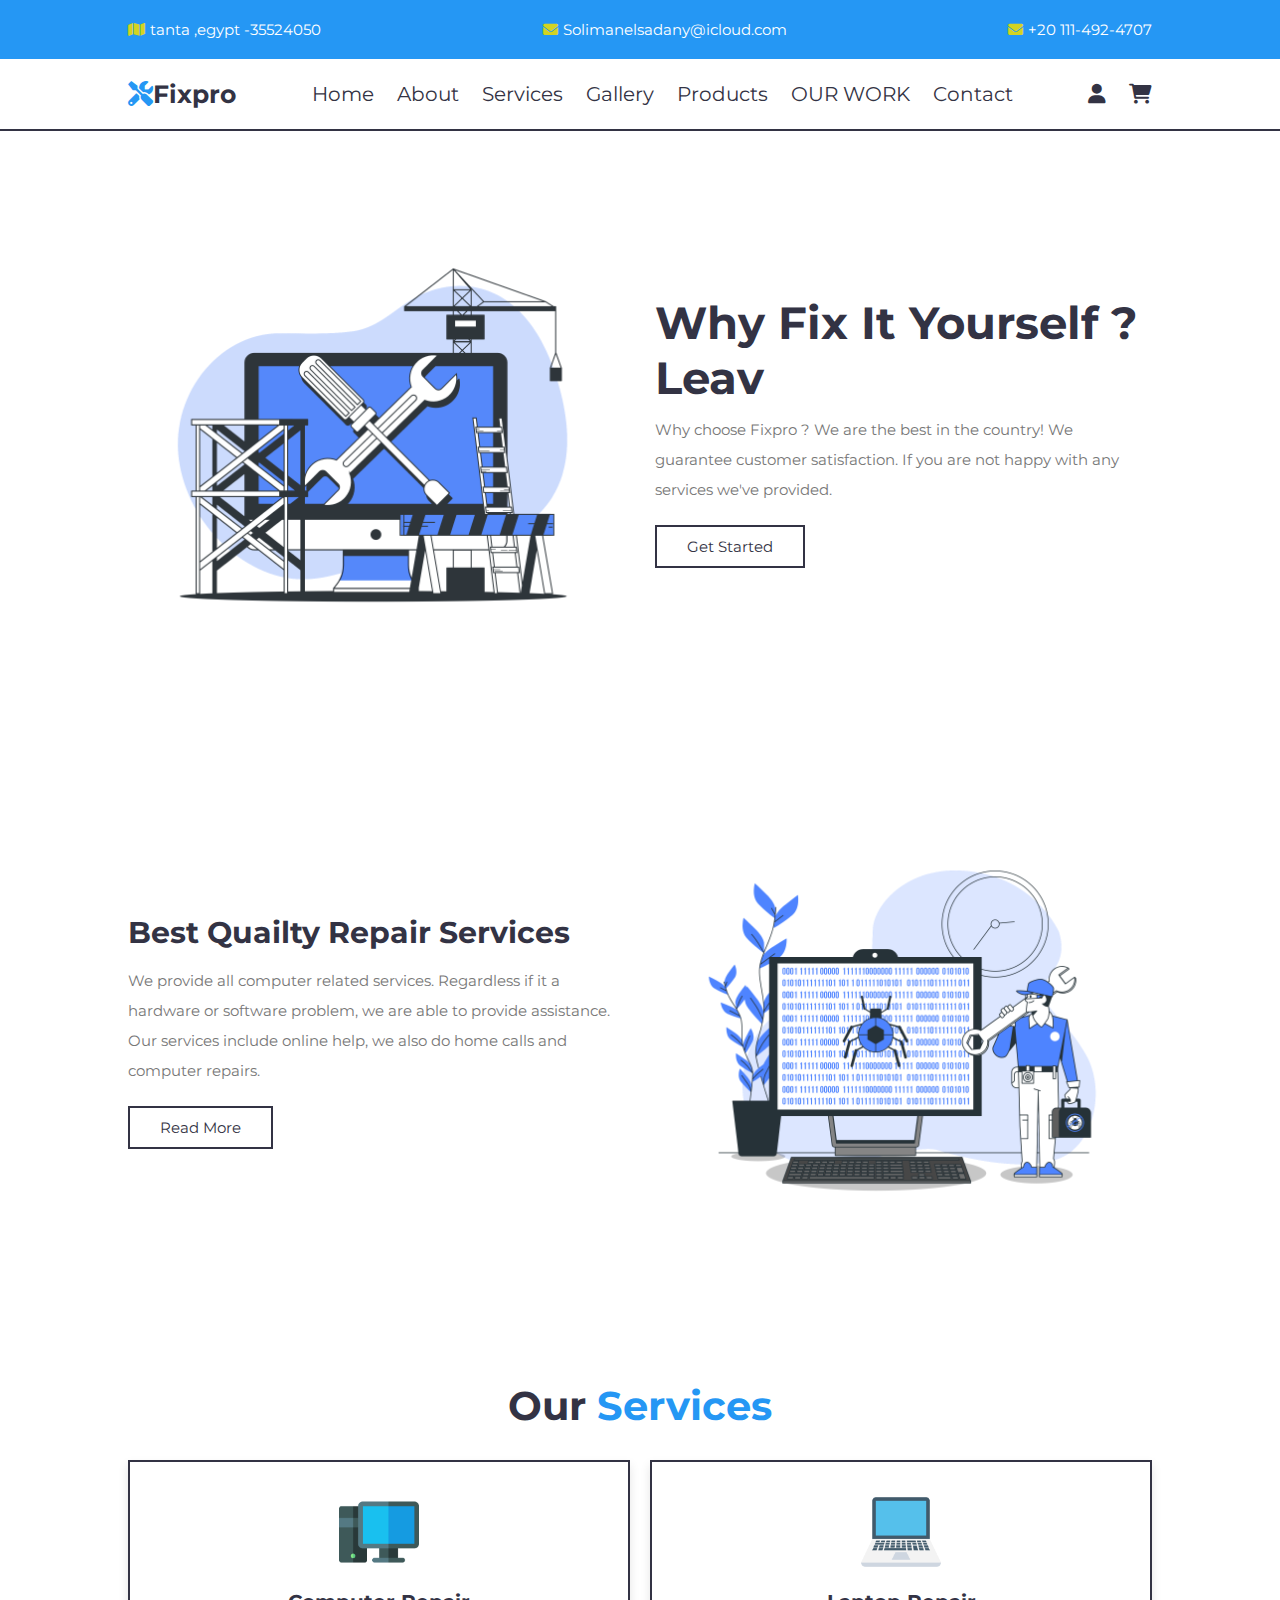
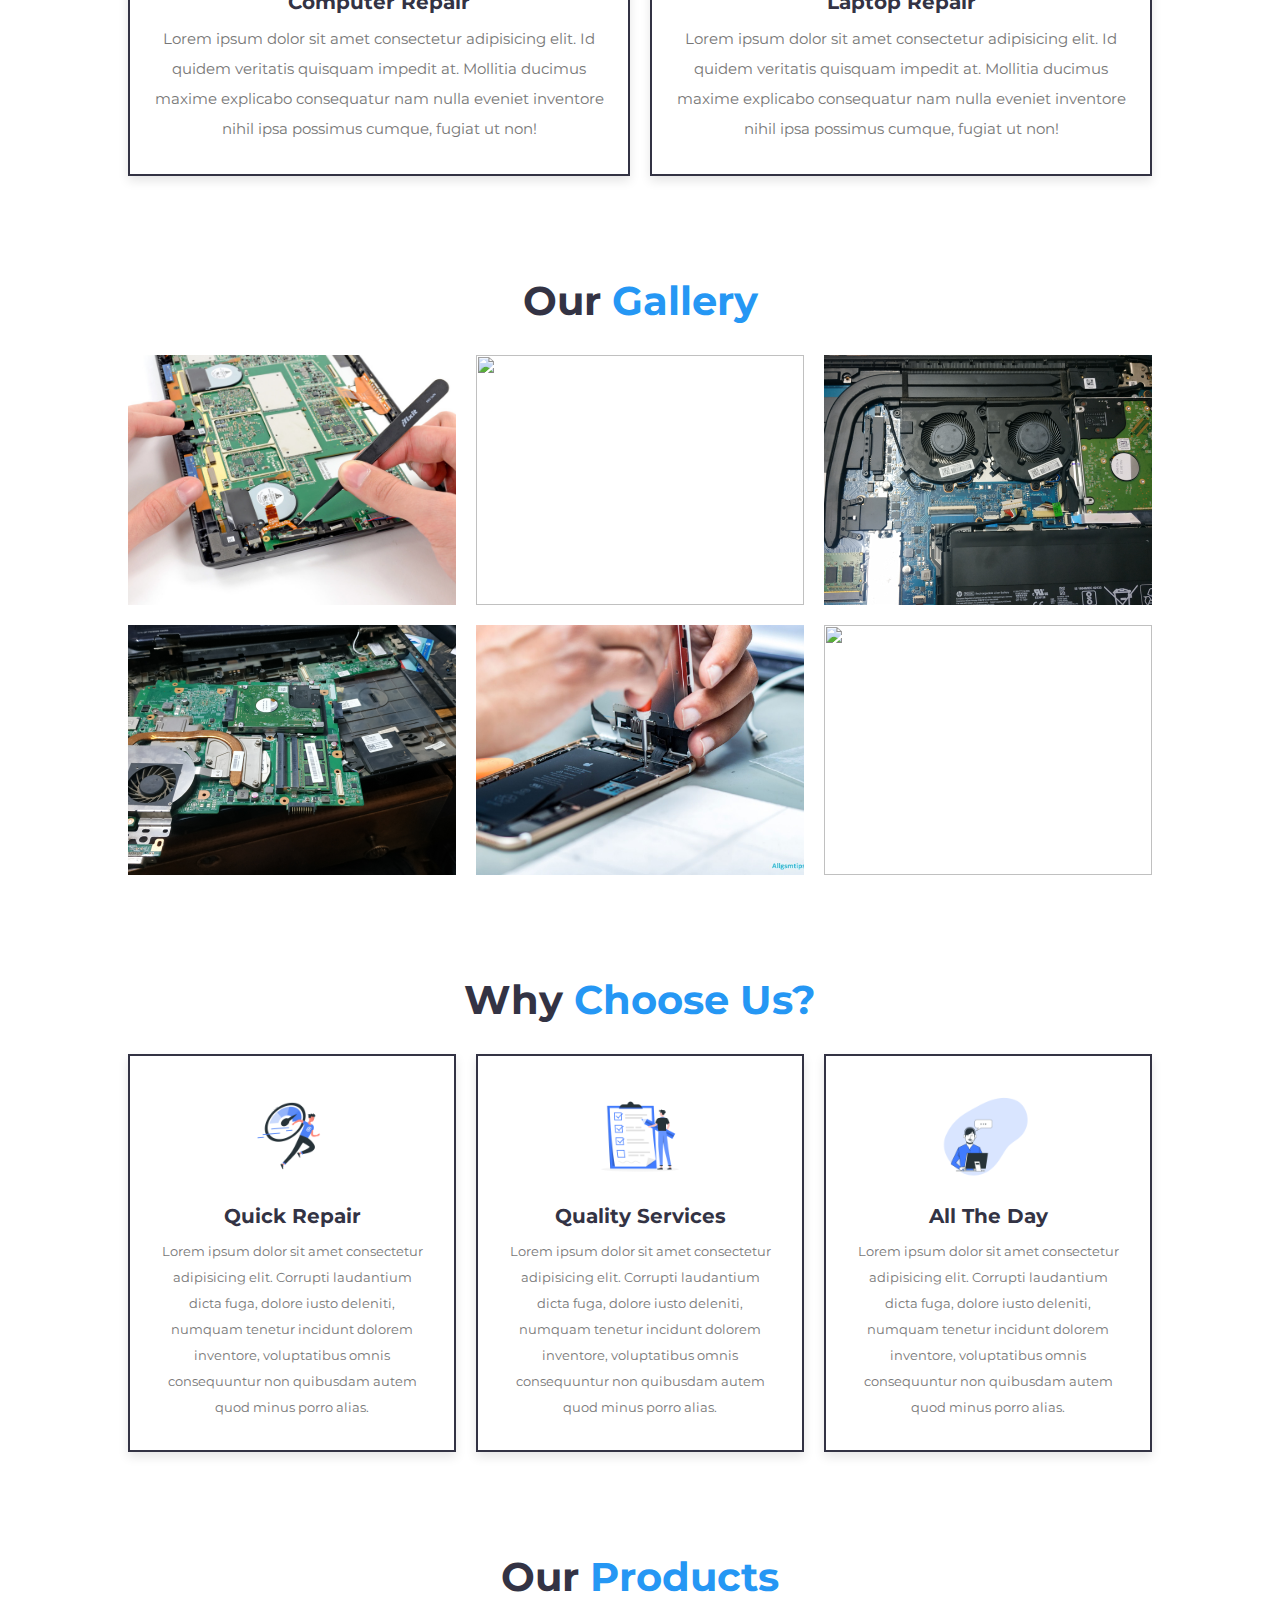
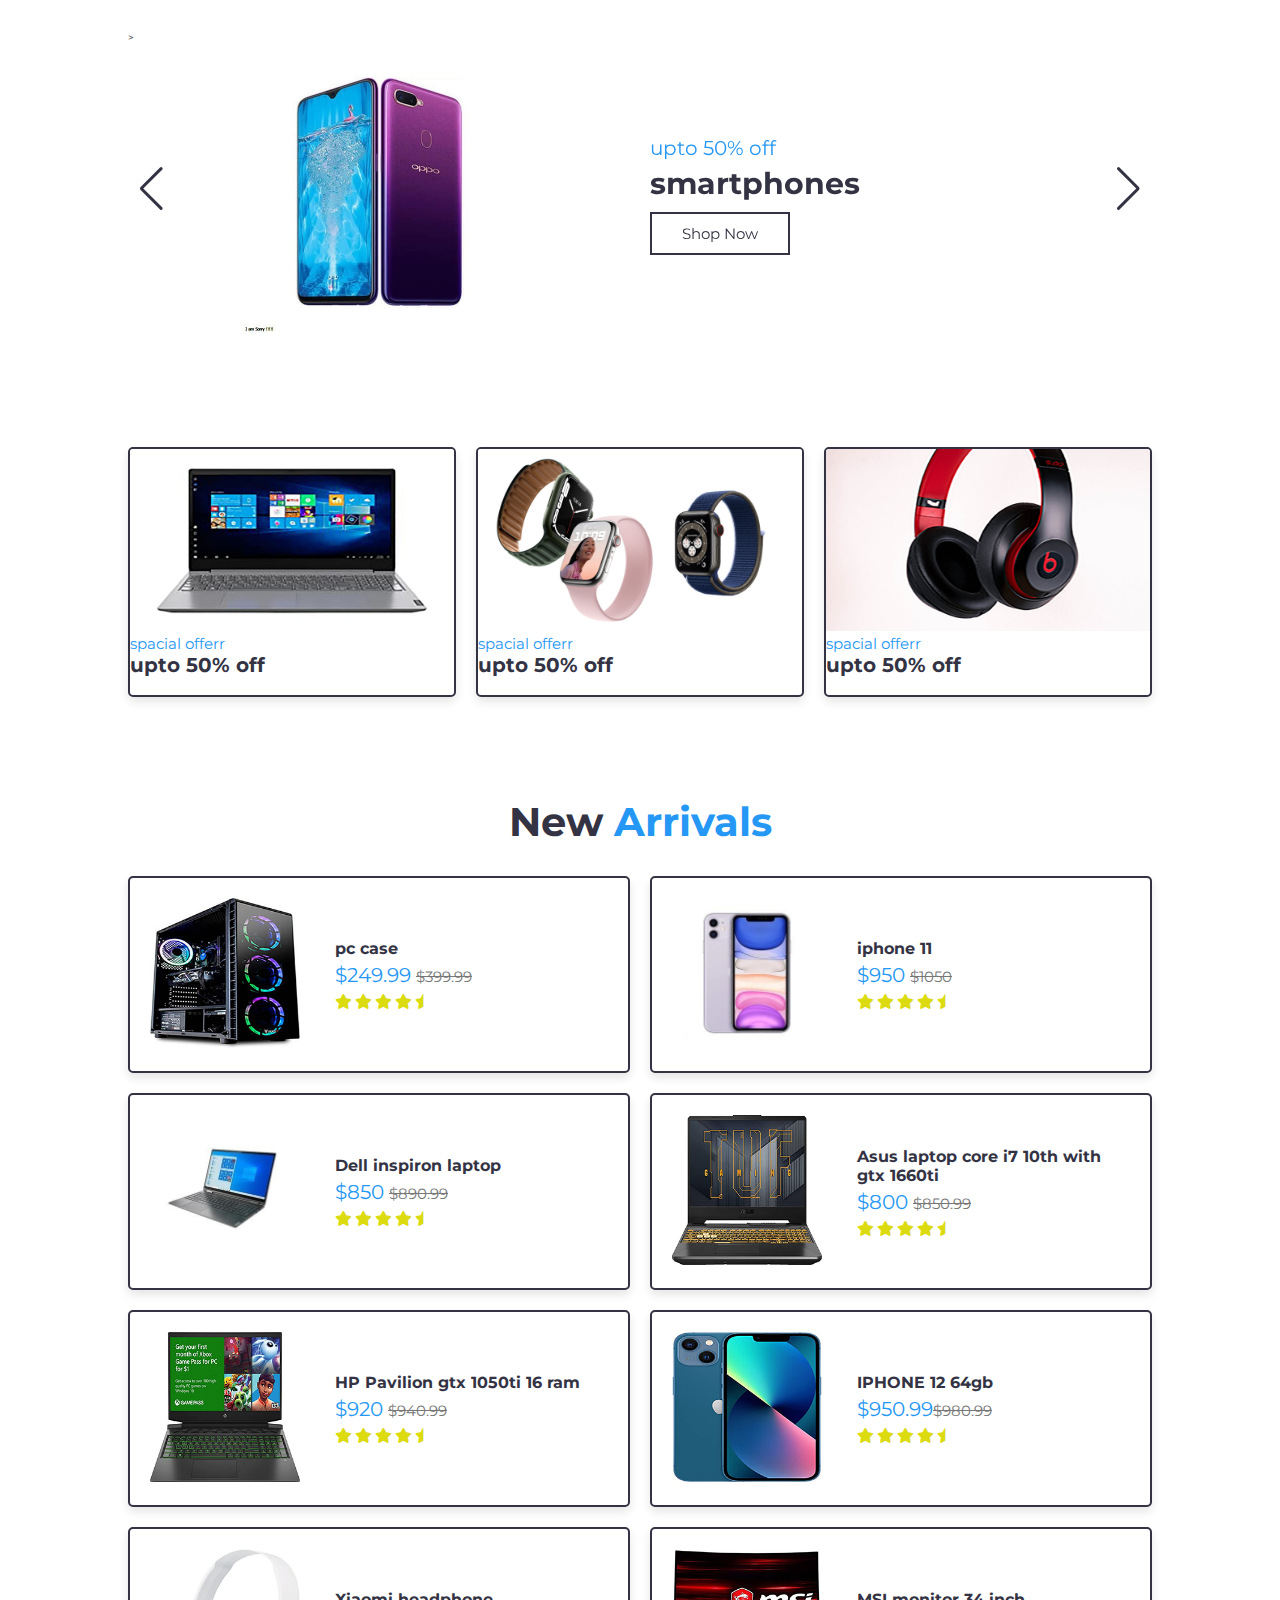
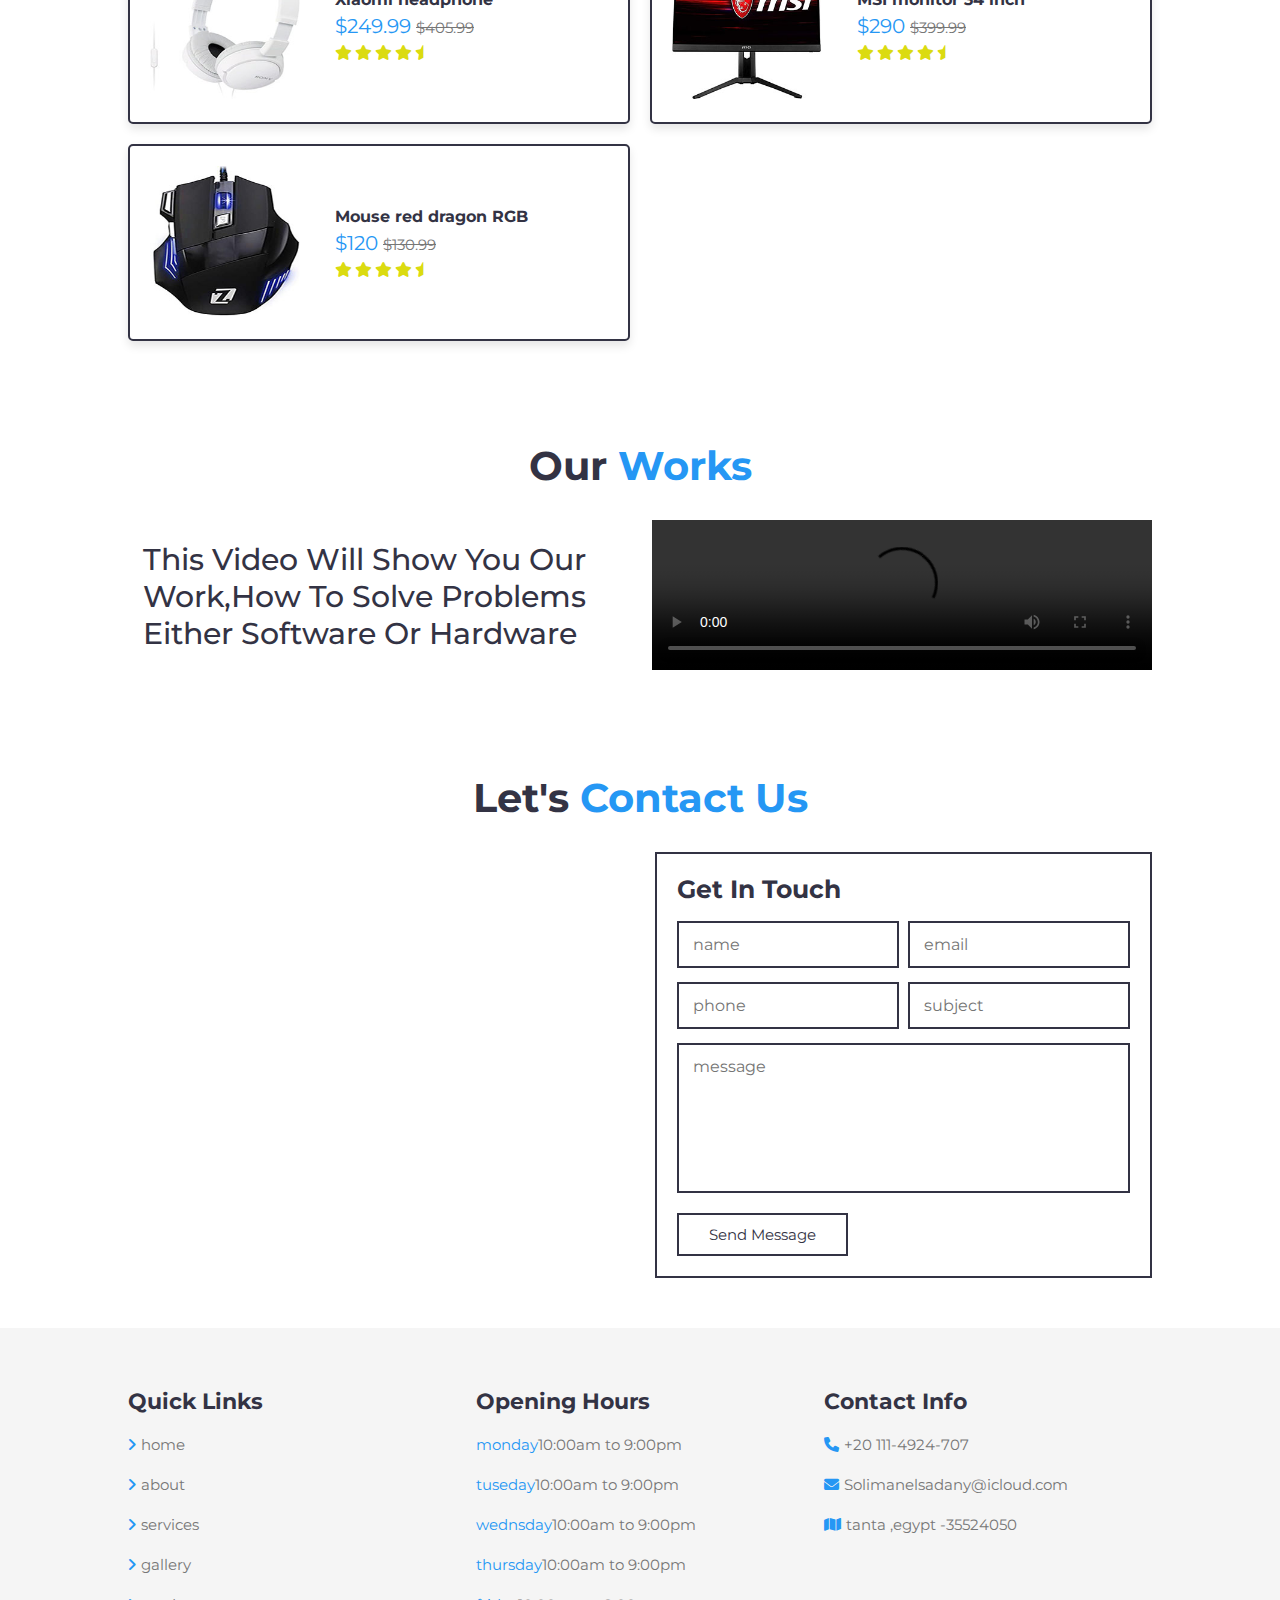
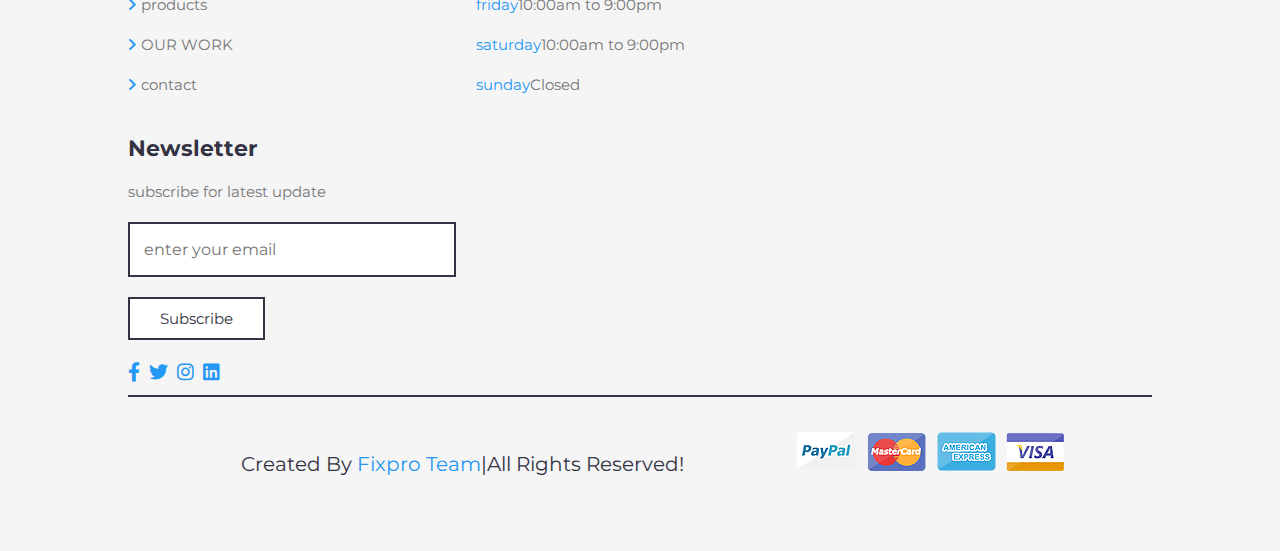
==== commit 428ef648: "last edit with pages" ====
--- a/index.html
+++ b/index.html
@@ -81,11 +81,6 @@
                 <p>Lorem ipsum dolor sit amet consectetur adipisicing elit. Id quidem veritatis quisquam impedit at. Mollitia ducimus maxime explicabo consequatur nam nulla eveniet inventore nihil ipsa possimus cumque, fugiat ut non!</p>
             </div>
             <div class="box">
-                <img src="images/smartphone.png" alt="">
-                <h3>Smartphone Repair</h3>
-                <p>Lorem ipsum dolor sit amet consectetur adipisicing elit. Id quidem veritatis quisquam impedit at. Mollitia ducimus maxime explicabo consequatur nam nulla eveniet inventore nihil ipsa possimus cumque, fugiat ut non!</p>
-            </div>
-            <div class="box">
                 <img src="images/laptop.png" alt="">
                 <h3>Laptop Repair</h3>
                 <p>Lorem ipsum dolor sit amet consectetur adipisicing elit. Id quidem veritatis quisquam impedit at. Mollitia ducimus maxime explicabo consequatur nam nulla eveniet inventore nihil ipsa possimus cumque, fugiat ut non!</p>
@@ -421,12 +416,12 @@
             </div>
             <div class="box">
                 <h3>opening hours</h3>
-                <p><span>monday</span>10:00am to 00:09pm</p>
-                <p><span>tuseday</span>10:00am to 00:09pm</p>
-                <p><span>wednsday</span>10:00am to 00:09pm</p>
-                <p><span>thursday</span>10:00am to 00:09pm</p>
-                <p><span>friday</span>10:00am to 00:09pm</p>
-                <p><span>saturday</span>10:00am to 00:09pm</p>
+                <p><span>monday</span>10:00am to 9:00pm</p>
+                <p><span>tuseday</span>10:00am to 9:00pm</p>
+                <p><span>wednsday</span>10:00am to 9:00pm</p>
+                <p><span>thursday</span>10:00am to 9:00pm</p>
+                <p><span>friday</span>10:00am to 9:00pm</p>
+                <p><span>saturday</span>10:00am to 9:00pm</p>
                 <p><span>sunday</span>Closed</p>
             </div>
             <div class="box">
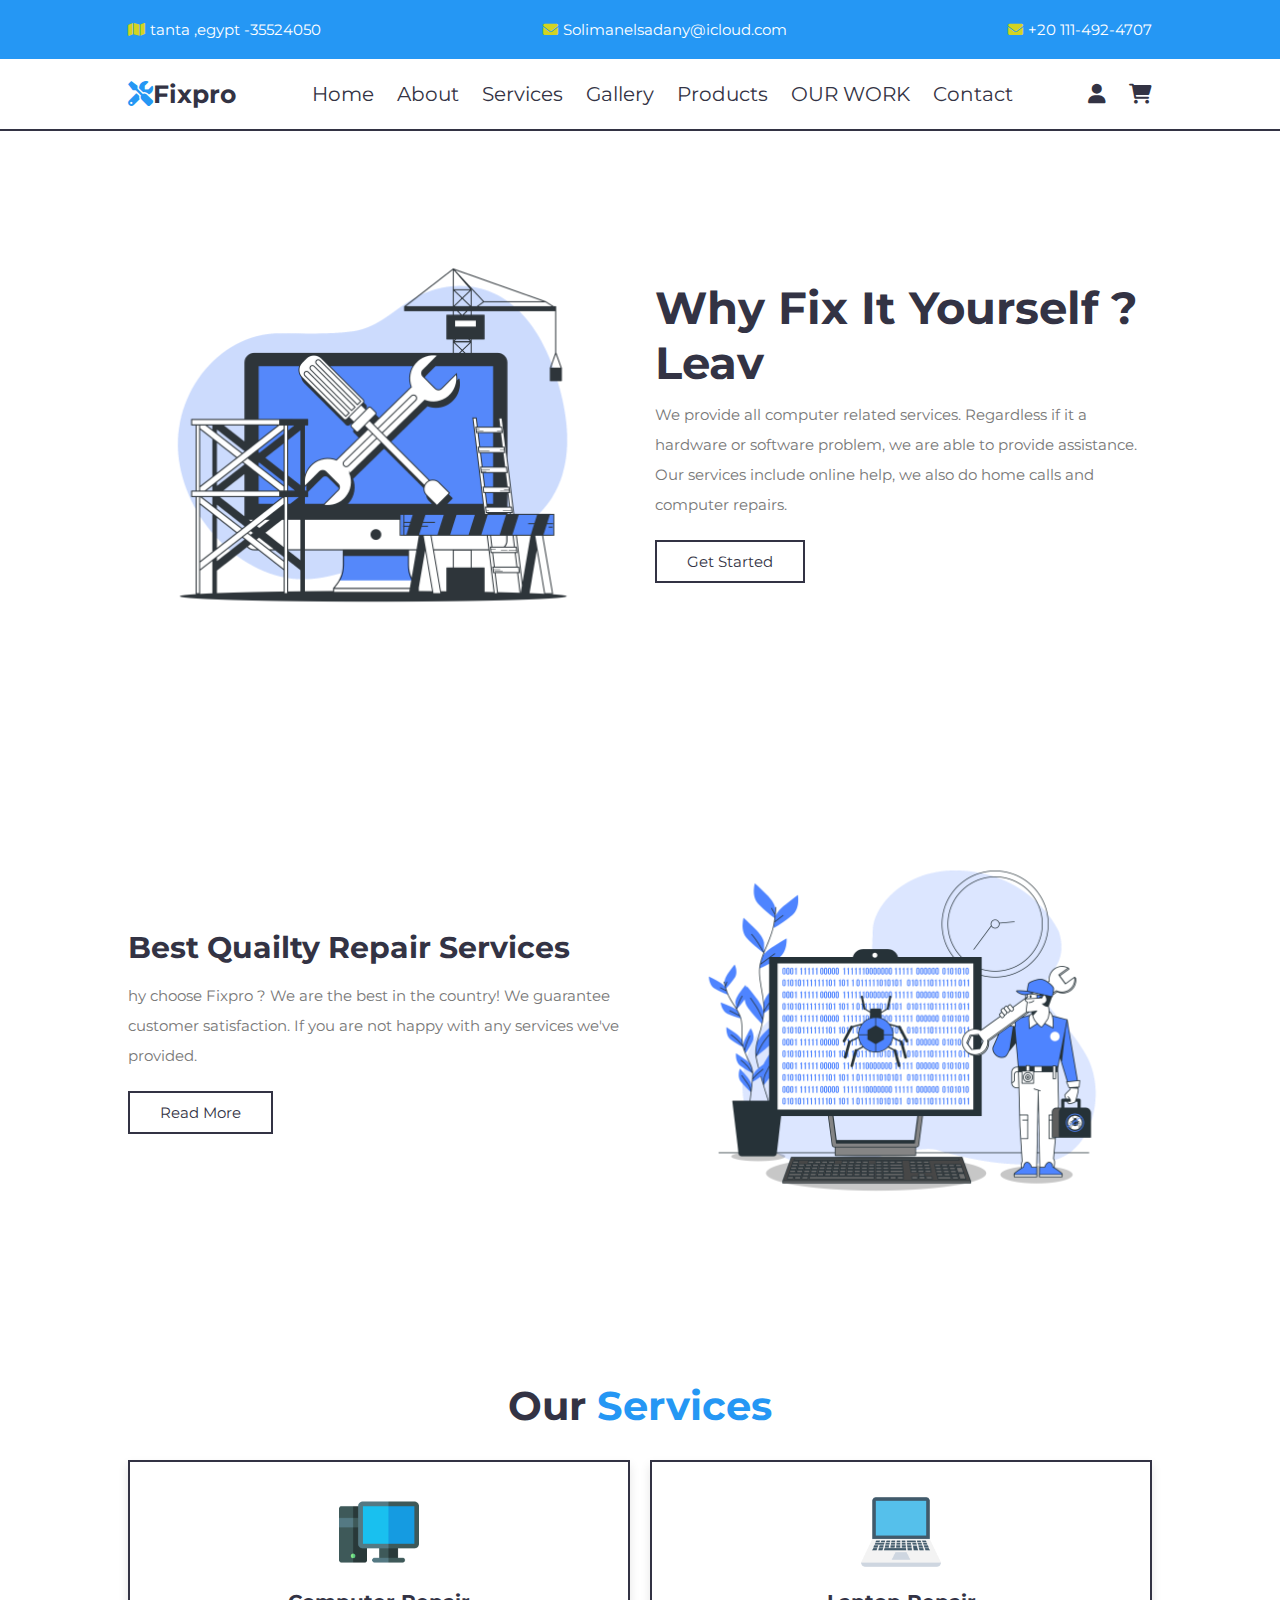
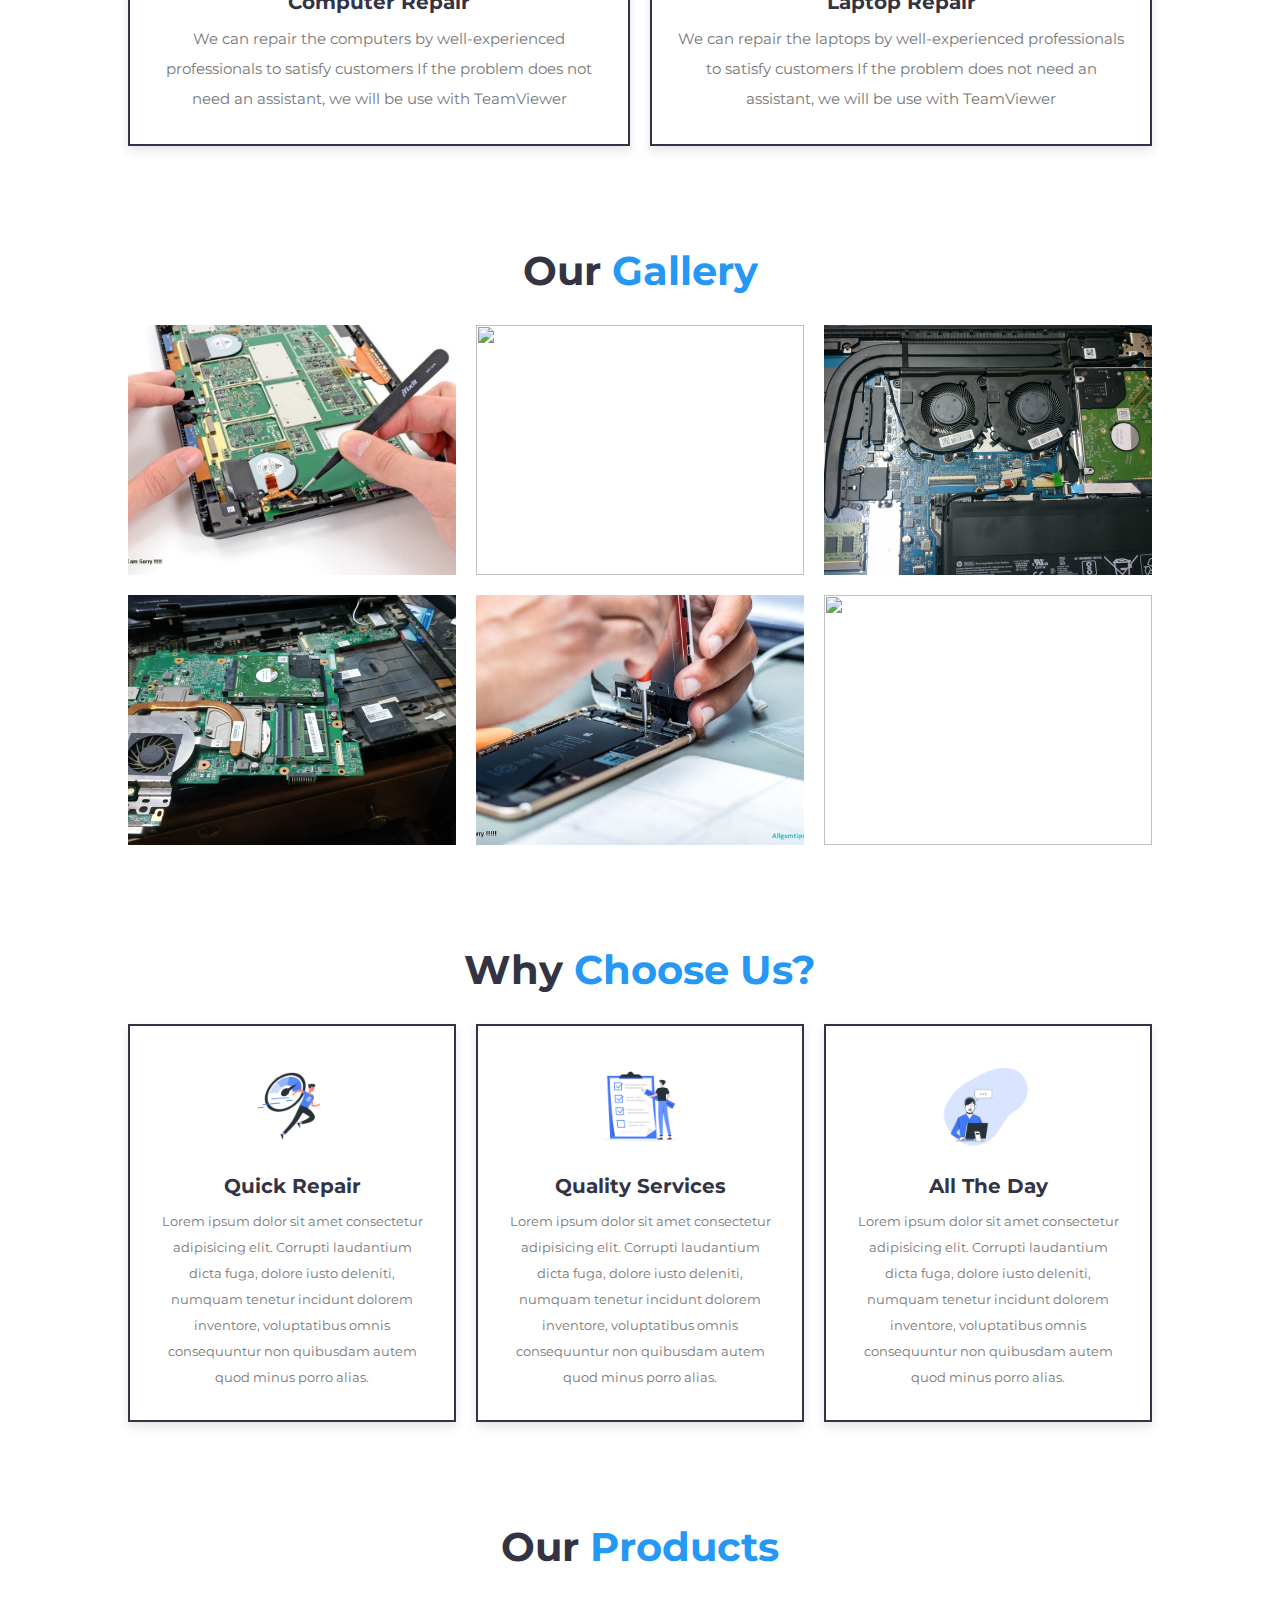
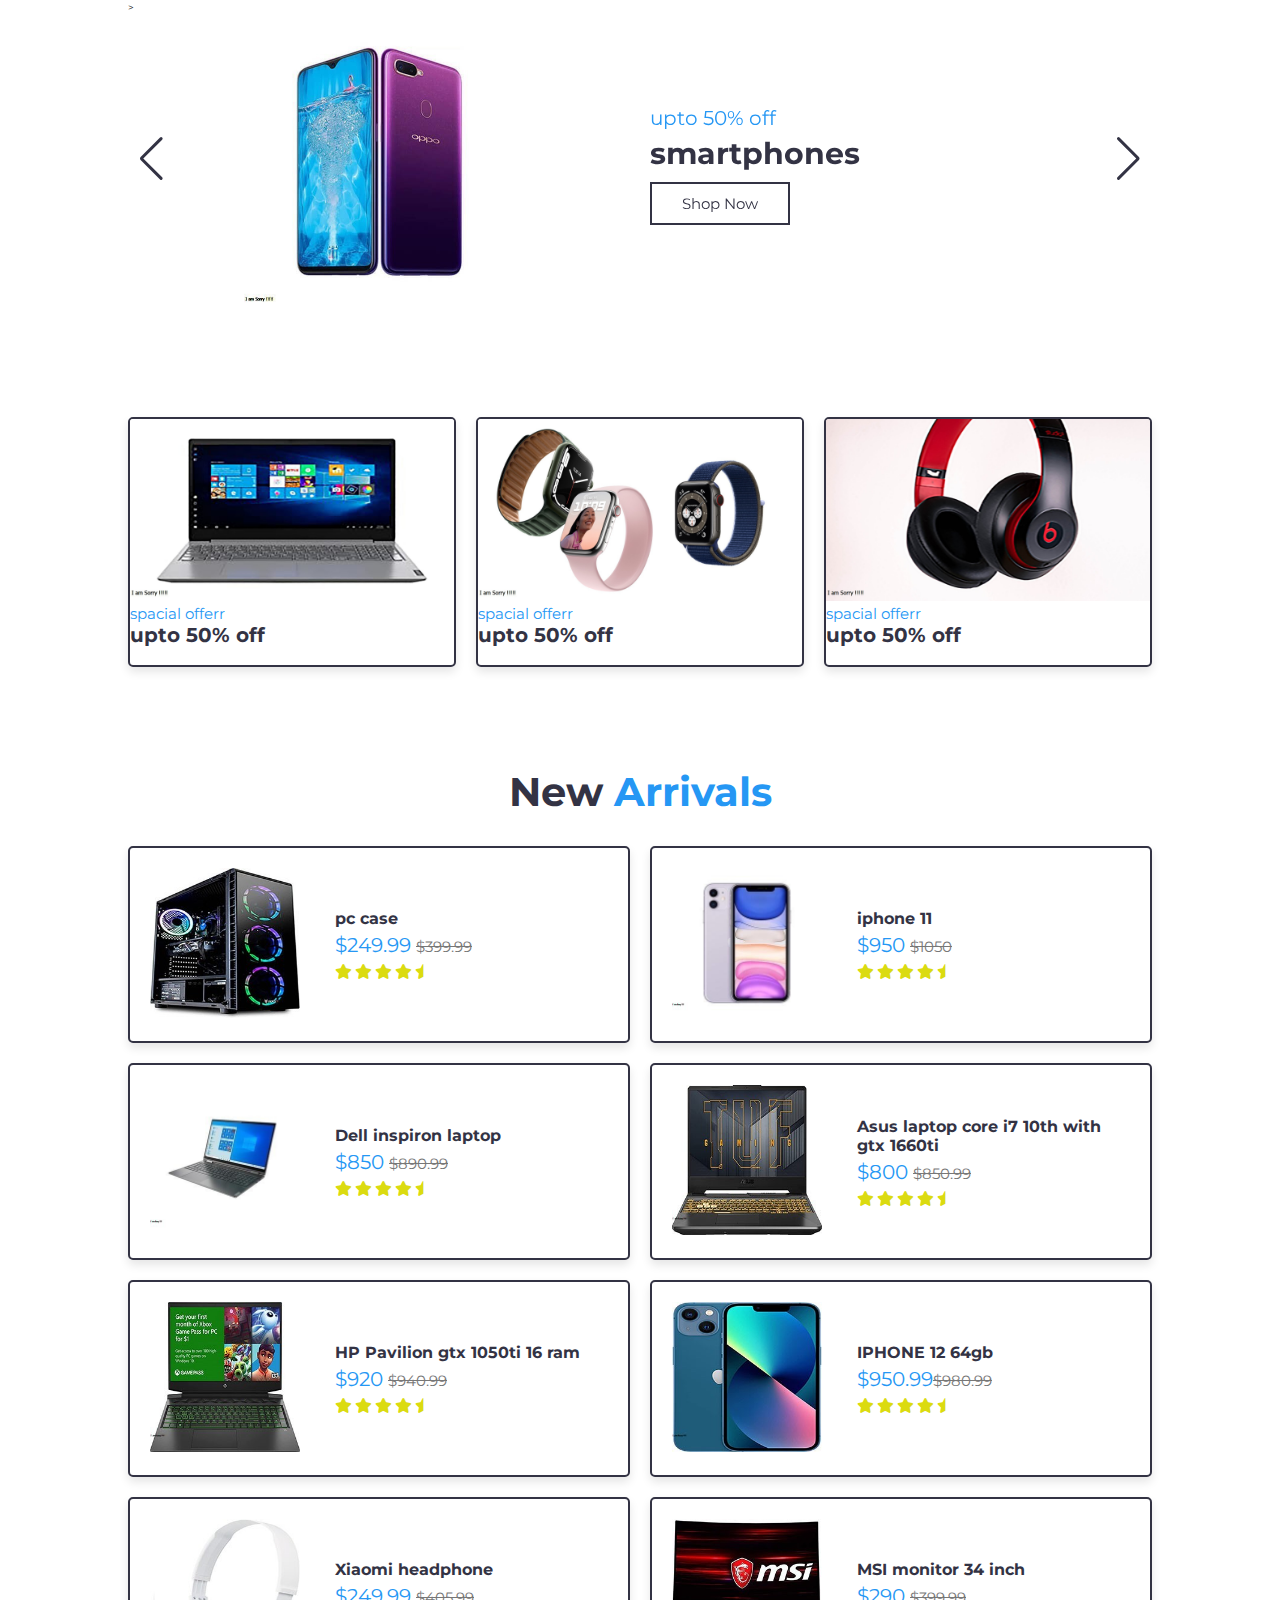
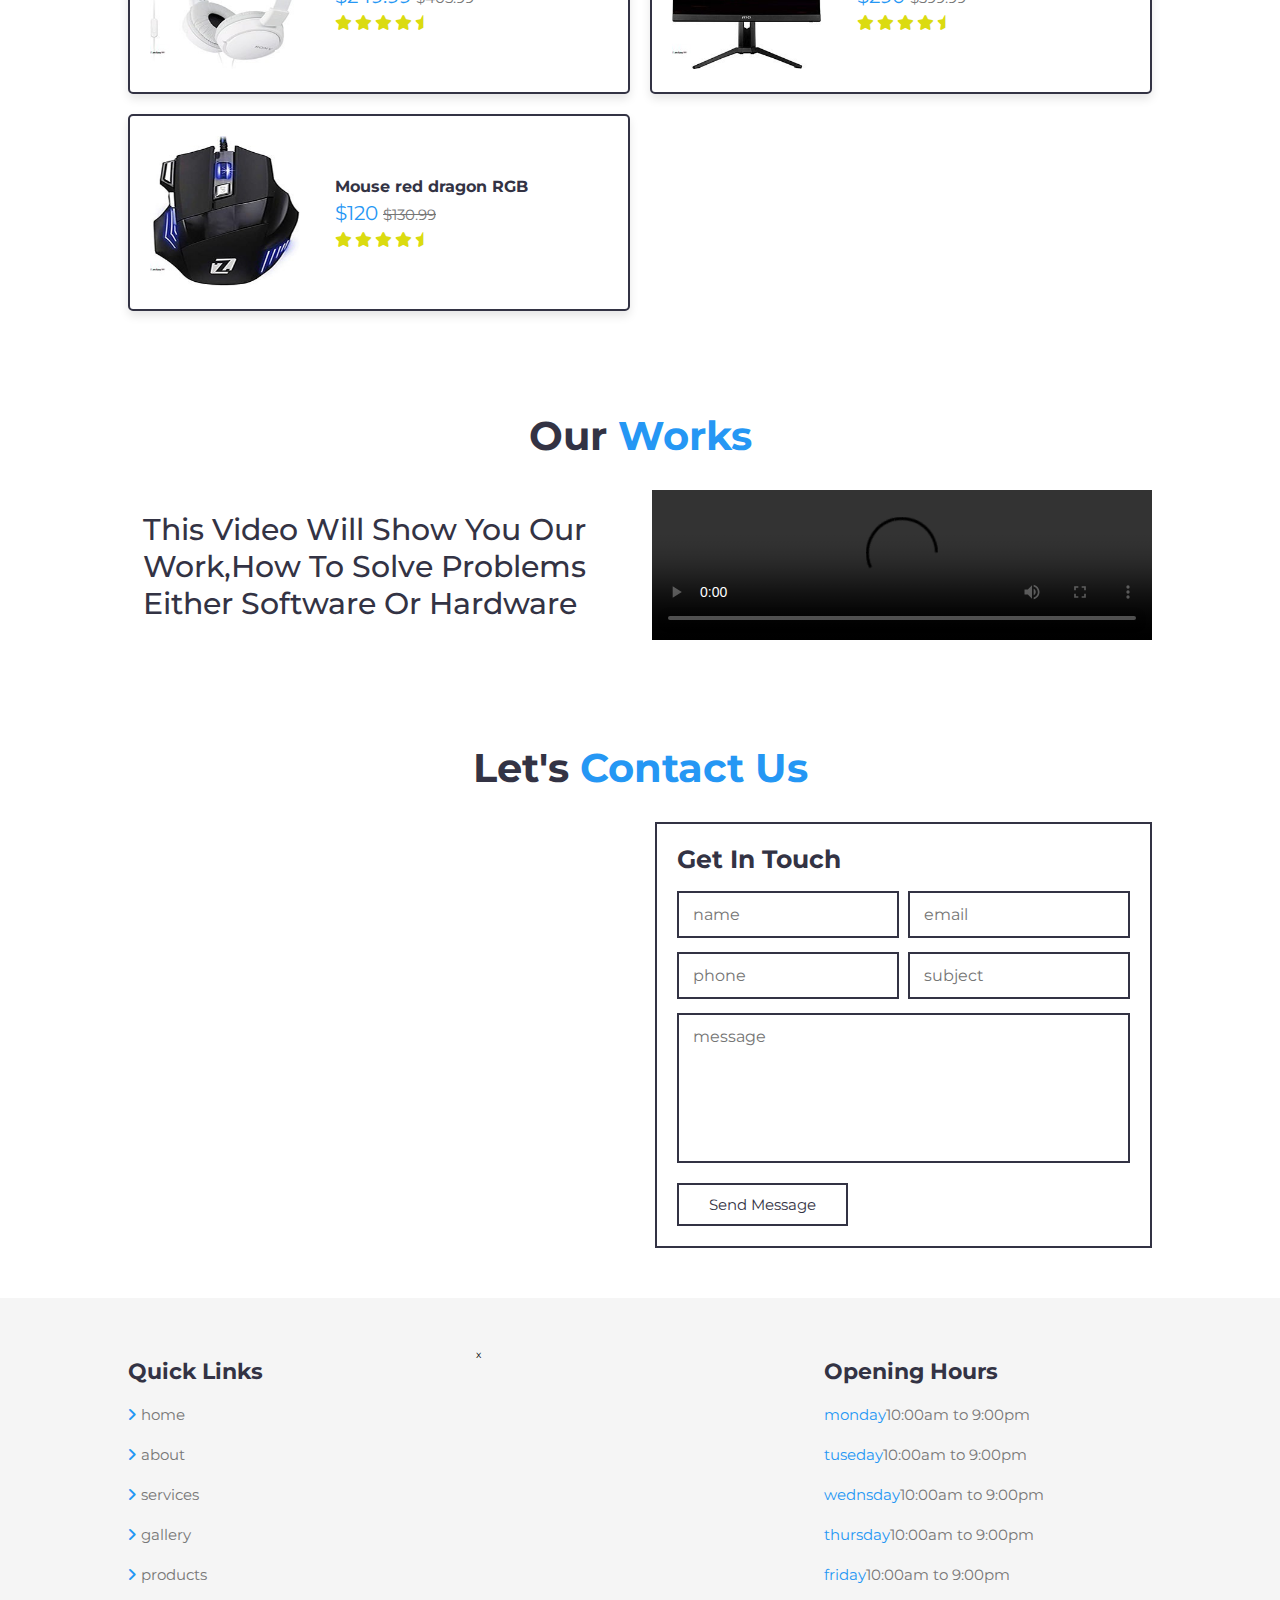
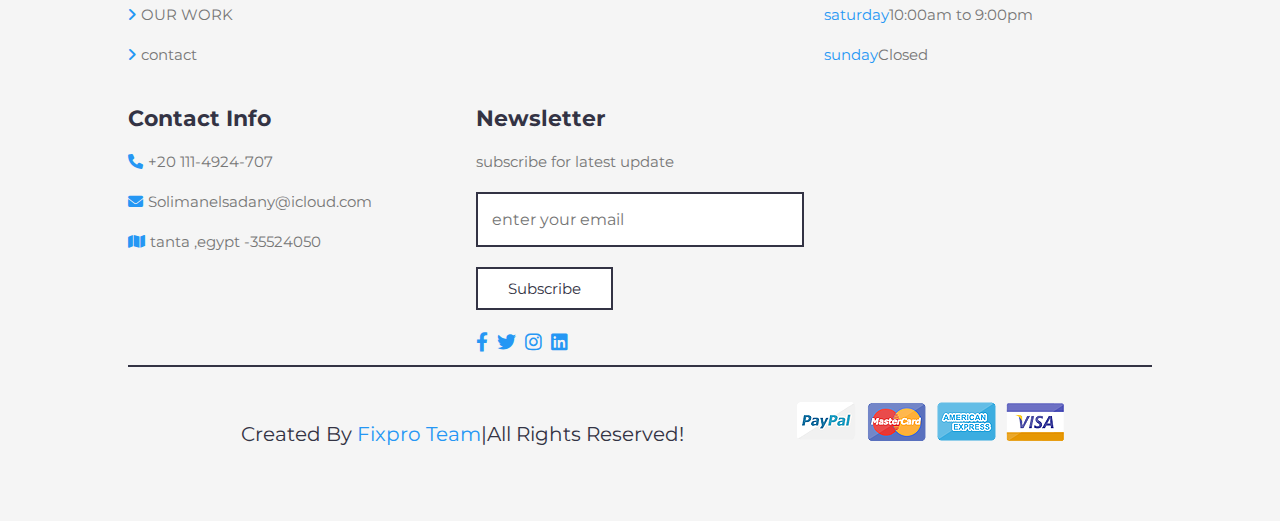
==== commit a347063a: "edit describtion" ====
--- a/index.html
+++ b/index.html
@@ -53,7 +53,7 @@
     </div>
     <div class="content">
         <h3>Why fix it yourself ? <span class="span"></span> </h3>
-        <p>Why choose Fixpro ? We are the best in the country! We guarantee customer satisfaction. If you are not happy with any services we've provided.</p>
+        <p>We provide all computer related services. Regardless if it a hardware or software problem, we are able to provide assistance. Our services include online help, we also do home calls and computer repairs.</p>
         <a href="start.html" class="btn">get started</a>
     </div>
 </section>
@@ -63,7 +63,7 @@
     <div class="content">
         <h3>best quailty Repair services</h3>
         <p>
-            We provide all computer related services. Regardless if it a hardware or software problem, we are able to provide assistance. Our services include online help, we also do home calls and computer repairs.</p>
+            hy choose Fixpro ? We are the best in the country! We guarantee customer satisfaction. If you are not happy with any services we've provided.</p>
         <a href="quailty.html" class="btn">Read more</a>
     </div>
     <div class="image">
@@ -78,12 +78,14 @@
             <div class="box">
                 <img src="images/computer.png" alt="">
                 <h3>Computer Repair</h3>
-                <p>Lorem ipsum dolor sit amet consectetur adipisicing elit. Id quidem veritatis quisquam impedit at. Mollitia ducimus maxime explicabo consequatur nam nulla eveniet inventore nihil ipsa possimus cumque, fugiat ut non!</p>
+                <p>We can repair the computers by well-experienced professionals to satisfy customers
+                    If the problem does not need an assistant, we will be use with TeamViewer</p>
             </div>
             <div class="box">
                 <img src="images/laptop.png" alt="">
                 <h3>Laptop Repair</h3>
-                <p>Lorem ipsum dolor sit amet consectetur adipisicing elit. Id quidem veritatis quisquam impedit at. Mollitia ducimus maxime explicabo consequatur nam nulla eveniet inventore nihil ipsa possimus cumque, fugiat ut non!</p>
+                <p>We can repair the laptops by well-experienced professionals to satisfy customers
+                    If the problem does not need an assistant, we will be use with TeamViewer</p>
             </div>
         </div>
     </section>
@@ -413,7 +415,7 @@
                 <a class="link" href="#products"><i class="fas fa-angle-right"></i>products</a>
                 <a class="link" href="#ourwork"><i class="fas fa-angle-right"></i>OUR WORK</a>    
                 <a class="link" href="#contact"><i class="fas fa-angle-right"></i>contact</a>  
-            </div>
+            </div>x
             <div class="box">
                 <h3>opening hours</h3>
                 <p><span>monday</span>10:00am to 9:00pm</p>
